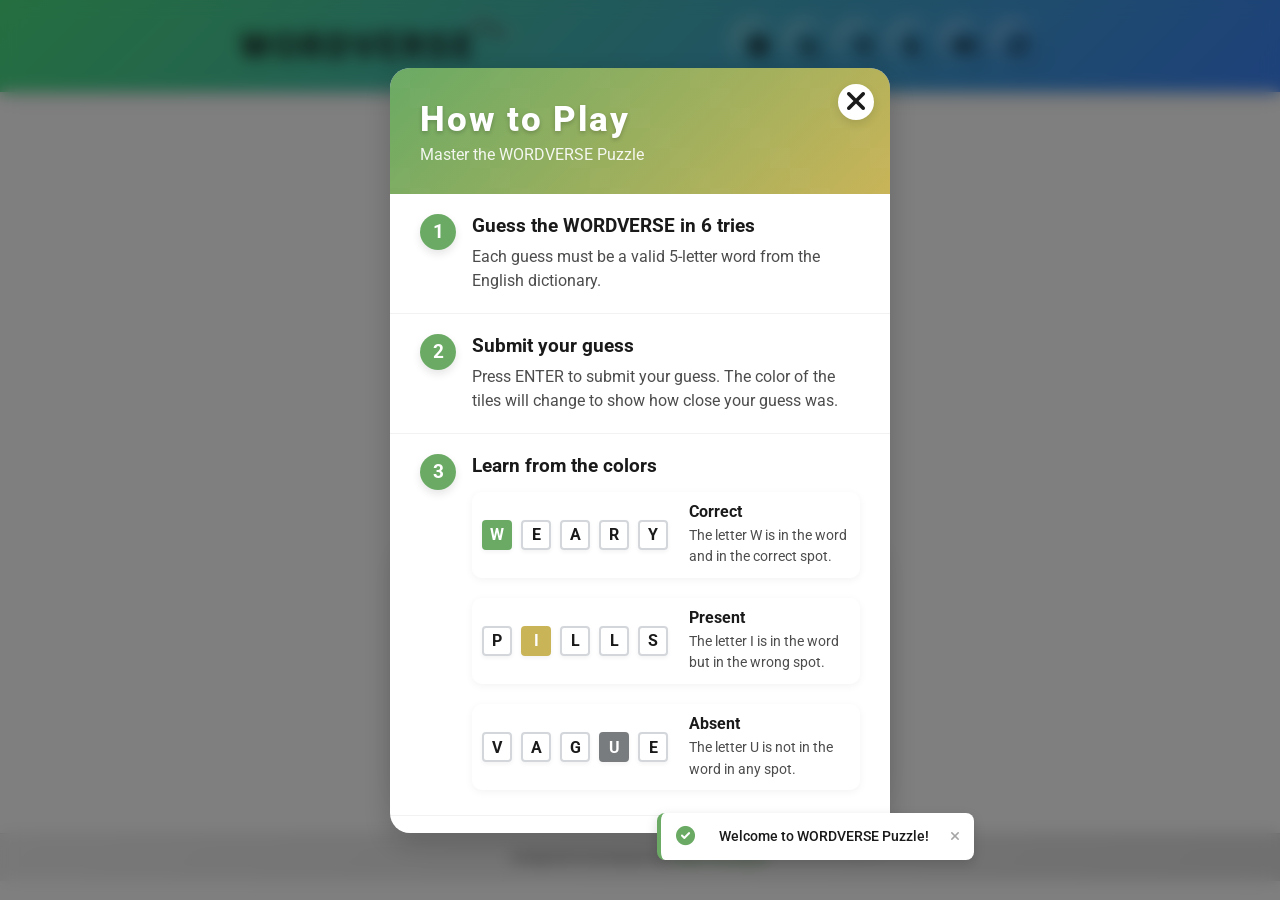
==== index.html @ 77dae11e "first commit" ====
<!DOCTYPE html>
<html lang="en" data-theme="light">
<head>
    <meta charset="UTF-8">
    <meta name="viewport" content="width=device-width, initial-scale=1.0">
    <meta name="description" content="WORDVERSE Puzzle - A word guessing game where you have six attempts to guess a five-letter word. Challenge your vocabulary and deduction skills!">
    <title>WORDVERSE Puzzle</title>
    <link rel="stylesheet" href="styles.css">
    <link rel="stylesheet" href="additional-styles.css">
    <link rel="stylesheet" href="animations.css">
    <link rel="stylesheet" href="modern-ui.css">
    <link rel="stylesheet" href="https://cdnjs.cloudflare.com/ajax/libs/animate.css/4.1.1/animate.min.css">
    <link href="https://fonts.googleapis.com/css2?family=Roboto:wght@300;400;700&display=swap" rel="stylesheet">
    <link rel="stylesheet" href="https://cdnjs.cloudflare.com/ajax/libs/font-awesome/6.0.0/css/all.min.css">
</head>
<body>
    <div id="confetti-container"></div>
    <div class="toast-container" id="toast-container"></div>
    <div id="loading" class="loading-container hidden">
        <div class="loading-spinner"></div>
    </div>
    <div class="container pt-0">
        <header class="gradient-header">
            <div class="header-content">
                <div class="logo-container">
                    <h1>WORDVERSE</h1>
                    <span class="logo-badge glassmorphism">PUZZLE</span>
                </div>
                <div class="header-buttons">
                    <button id="how-to-play" class="neumorphic" aria-label="How to play"><i class="fas fa-question-circle"></i></button>
                    <button id="show-stats" class="neumorphic" aria-label="Show statistics"><i class="fas fa-chart-bar"></i></button>
                    <button id="share-game" class="neumorphic" aria-label="Share this game"><i class="fas fa-share-alt"></i></button>
                    <button id="toggle-theme" class="neumorphic" aria-label="Toggle dark mode"><i class="fas fa-moon"></i></button>
                    <button id="sound-toggle" class="neumorphic" aria-label="Toggle sound"><i class="fas fa-volume-up"></i></button>
                    <button id="reset-game" class="neumorphic" aria-label="New game"><i class="fas fa-sync-alt"></i></button>
                </div>
            </div>
        </header>
        
        <div id="game-board" class="modern-board">
            <!-- Rows will be generated by JavaScript -->
        </div>
        
        <div id="keyboard" class="modern-keyboard">
            <div class="keyboard-row">
                <button class="key neumorphic" data-key="q">q</button>
                <button class="key neumorphic" data-key="w">w</button>
                <button class="key neumorphic" data-key="e">e</button>
                <button class="key neumorphic" data-key="r">r</button>
                <button class="key neumorphic" data-key="t">t</button>
                <button class="key neumorphic" data-key="y">y</button>
                <button class="key neumorphic" data-key="u">u</button>
                <button class="key neumorphic" data-key="i">i</button>
                <button class="key neumorphic" data-key="o">o</button>
                <button class="key neumorphic" data-key="p">p</button>
            </div>
            <div class="keyboard-row">
                <div class="spacer half"></div>
                <button class="key neumorphic" data-key="a">a</button>
                <button class="key neumorphic" data-key="s">s</button>
                <button class="key neumorphic" data-key="d">d</button>
                <button class="key neumorphic" data-key="f">f</button>
                <button class="key neumorphic" data-key="g">g</button>
                <button class="key neumorphic" data-key="h">h</button>
                <button class="key neumorphic" data-key="j">j</button>
                <button class="key neumorphic" data-key="k">k</button>
                <button class="key neumorphic" data-key="l">l</button>
                <div class="spacer half"></div>
            </div>
            <div class="keyboard-row">
                <button class="key large neumorphic" data-key="enter">enter</button>
                <button class="key neumorphic" data-key="z">z</button>
                <button class="key neumorphic" data-key="x">x</button>
                <button class="key neumorphic" data-key="c">c</button>
                <button class="key neumorphic" data-key="v">v</button>
                <button class="key neumorphic" data-key="b">b</button>
                <button class="key neumorphic" data-key="n">n</button>
                <button class="key neumorphic" data-key="m">m</button>
                <button class="key large neumorphic" data-key="backspace">⌫</button>
            </div>
        </div>
        
        <div id="message" class="hidden"></div>
        
        <div id="share-container" class="hidden fade-in-up share-container">
            <button id="share-button" class="btn-modern btn-primary">Share Results <i class="fas fa-share-alt"></i></button>
            <div id="share-text" class="hidden share-text"></div>
        </div>
        
        <!-- Share Results Modal -->
        <div id="share-modal" class="hidden modal-transition modern-modal share-modal">
            <div class="modal-content">
                <span class="close share-modal-close"><i class="fas fa-times"></i></span>
                <div class="modal-header">
                    <h2>Share Your Results</h2>
                    <div class="modal-subtitle">Let others know about your WORDVERSE Puzzle achievement!</div>
                </div>
                
                <div class="share-result-display">
                    <div class="share-stats">
                        <div class="share-stat-item">
                            <div class="share-stat-value" id="share-attempts">0/6</div>
                            <div class="share-stat-label">Attempts</div>
                        </div>
                        <div class="share-stat-item">
                            <div class="share-stat-value" id="share-time">00:00</div>
                            <div class="share-stat-label">Time</div>
                        </div>
                    </div>
                    <div class="share-grid" id="share-grid"></div>
                </div>
                
                <div class="share-options">
                    <button id="copy-results" class="share-option-btn">
                        <i class="fas fa-copy"></i>
                        <span>Copy Results</span>
                    </button>
                    <button id="share-twitter" class="share-option-btn twitter-btn">
                        <i class="fab fa-twitter"></i>
                        <span>Twitter</span>
                    </button>
                    <button id="share-facebook" class="share-option-btn facebook-btn">
                        <i class="fab fa-facebook-f"></i>
                        <span>Facebook</span>
                    </button>
                    <button id="share-whatsapp" class="share-option-btn whatsapp-btn">
                        <i class="fab fa-whatsapp"></i>
                        <span>WhatsApp</span>
                    </button>
                </div>
                
                <div class="share-footer">
                    <p>Play WORDVERSE Puzzle daily for more fun!</p>
                </div>
            </div>
        </div>
        
        <!-- Share Game Modal -->
        <div id="share-game-modal" class="hidden modal-transition modern-modal share-modal">
            <div class="modal-content">
                <span class="close share-game-modal-close"><i class="fas fa-times"></i></span>
                <div class="modal-header">
                    <h2>Share WORDVERSE Puzzle</h2>
                    <div class="modal-subtitle">Invite your friends to play this awesome word game!</div>
                </div>
                
                <div class="share-game-content">
                    <div class="game-preview">
                        <div class="game-preview-logo">
                            <span class="preview-logo-text">WORDVERSE</span>
                            <span class="preview-logo-badge">PUZZLE</span>
                        </div>
                        <div class="game-preview-tagline">
                            The daily word puzzle that challenges your vocabulary!
                        </div>
                    </div>
                    
                    <div class="game-link-container">
                        <input type="text" id="game-link" class="game-link" value="https://wordverse-puzzle.com" readonly>
                        <button id="copy-game-link" class="copy-link-btn"><i class="fas fa-copy"></i></button>
                    </div>
                </div>
                
                <div class="share-options">
                    <button id="share-game-twitter" class="share-option-btn twitter-btn">
                        <i class="fab fa-twitter"></i>
                        <span>Twitter</span>
                    </button>
                    <button id="share-game-facebook" class="share-option-btn facebook-btn">
                        <i class="fab fa-facebook-f"></i>
                        <span>Facebook</span>
                    </button>
                    <button id="share-game-whatsapp" class="share-option-btn whatsapp-btn">
                        <i class="fab fa-whatsapp"></i>
                        <span>WhatsApp</span>
                    </button>
                    <button id="share-game-email" class="share-option-btn email-btn">
                        <i class="fas fa-envelope"></i>
                        <span>Email</span>
                    </button>
                </div>
                
                <div class="share-footer">
                    <p>Thank you for spreading the word about WORDVERSE Puzzle!</p>
                </div>
            </div>
        </div>
        
        <div id="modal" class="hidden modal-transition modern-modal help-modal">
            <div class="modal-content">
                <span class="close"><i class="fas fa-times"></i></span>
                <div class="modal-header">
                    <h2>How to Play</h2>
                    <div class="modal-subtitle">Master the WORDVERSE Puzzle</div>
                </div>
                
                <div class="modal-section">
                    <div class="section-number">1</div>
                    <div class="section-content">
                        <h3>Guess the WORDVERSE in 6 tries</h3>
                        <p>Each guess must be a valid 5-letter word from the English dictionary.</p>
                    </div>
                </div>
                
                <div class="modal-section">
                    <div class="section-number">2</div>
                    <div class="section-content">
                        <h3>Submit your guess</h3>
                        <p>Press ENTER to submit your guess. The color of the tiles will change to show how close your guess was.</p>
                    </div>
                </div>
                
                <div class="modal-section">
                    <div class="section-number">3</div>
                    <div class="section-content">
                        <h3>Learn from the colors</h3>
                        <div class="examples-container">
                            <div class="example">
                                <div class="example-tiles">
                                    <div class="tile correct">W</div>
                                    <div class="tile">E</div>
                                    <div class="tile">A</div>
                                    <div class="tile">R</div>
                                    <div class="tile">Y</div>
                                </div>
                                <div class="example-text">
                                    <div class="example-label">Correct</div>
                                    <p>The letter W is in the word and in the correct spot.</p>
                                </div>
                            </div>
                            
                            <div class="example">
                                <div class="example-tiles">
                                    <div class="tile">P</div>
                                    <div class="tile present">I</div>
                                    <div class="tile">L</div>
                                    <div class="tile">L</div>
                                    <div class="tile">S</div>
                                </div>
                                <div class="example-text">
                                    <div class="example-label">Present</div>
                                    <p>The letter I is in the word but in the wrong spot.</p>
                                </div>
                            </div>
                            
                            <div class="example">
                                <div class="example-tiles">
                                    <div class="tile">V</div>
                                    <div class="tile">A</div>
                                    <div class="tile">G</div>
                                    <div class="tile absent">U</div>
                                    <div class="tile">E</div>
                                </div>
                                <div class="example-text">
                                    <div class="example-label">Absent</div>
                                    <p>The letter U is not in the word in any spot.</p>
                                </div>
                            </div>
                        </div>
                    </div>
                </div>
                
                <div class="modal-footer">
                    <p>A new WORDVERSE Puzzle is available each day!</p>
                    <button class="start-playing-btn">Start Playing</button>
                </div>
            </div>
        </div>
        
        <div id="stats-modal" class="hidden modal-transition modern-modal">
            <div class="modal-content">
                <span class="close stats-close">&times;</span>
                <h2>Statistics</h2>
                <div class="stats-container">
                    <div class="stat-box">
                        <div class="stat-number" id="games-played">0</div>
                        <div class="stat-label">Played</div>
                    </div>
                    <div class="stat-box">
                        <div class="stat-number" id="win-percentage">0</div>
                        <div class="stat-label">Win %</div>
                    </div>
                    <div class="stat-box">
                        <div class="stat-number" id="current-streak">0</div>
                        <div class="stat-label">Current Streak</div>
                    </div>
                    <div class="stat-box">
                        <div class="stat-number" id="max-streak">0</div>
                        <div class="stat-label">Max Streak</div>
                    </div>
                </div>
                
                <h3>Guess Distribution</h3>
                <div class="guess-distribution" id="guess-distribution">
                    <!-- Will be populated by JavaScript -->
                </div>
            </div>
        </div>
        
        <div id="confetti-container"></div>
        
        <div id="toast-container"></div>
        
        <footer class="site-footer">
            <div class="footer-content">
                <p>Designed & Developed by <span class="branding-highlight">Joker Designs</span></p>
            </div>
        </footer>
    </div>
    
    <script src="words.js"></script>
    <script src="script.js"></script>
</body>
</html>
---- styles.css ----
:root {
    --correct-color: #6aaa64;
    --present-color: #c9b458;
    --absent-color: #787c7e;
    --key-bg: #d3d6da;
    --key-text: #1a1a1b;
    --border-color: #d3d6da;
    --bg-color: #ffffff;
    --text-color: #1a1a1b;
    --modal-bg: #ffffff;
    --shadow-color: rgba(0, 0, 0, 0.2);
    --reveal-bg: var(--correct-color);
    --logo-color: #1a1a1b;
    --logo-badge-bg: #f5f5f5;
    --logo-badge-text: #1a1a1b;
    --button-hover: #f0f0f0;
    --toast-bg: rgba(0, 0, 0, 0.9);
    --toast-text: #ffffff;
    --pulse-color-rgb: 106, 170, 100;
}

html[data-theme='dark'] {
    --correct-color: #538d4e;
    --present-color: #b59f3b;
    --absent-color: #3a3a3c;
    --key-bg: #818384;
    --key-text: #ffffff;
    --border-color: #3a3a3c;
    --bg-color: #121213;
    --text-color: #ffffff;
    --modal-bg: #121213;
    --shadow-color: rgba(255, 255, 255, 0.1);
    --reveal-bg: var(--correct-color);
    --logo-color: #ffffff;
    --logo-badge-bg: #3a3a3c;
    --logo-badge-text: #ffffff;
    --button-hover: #3a3a3c;
    --toast-bg: rgba(255, 255, 255, 0.9);
    --toast-text: #121213;
    --pulse-color-rgb: 83, 141, 78;
}

* {
    margin: 0;
    padding: 0;
    box-sizing: border-box;
    font-family: 'Roboto', Arial, Helvetica, sans-serif;
}

body {
    background-color: var(--bg-color);
    color: var(--text-color);
    display: flex;
    flex-direction: column;
    align-items: center;
    min-height: 100vh;
    font-family: 'Roboto', Arial, Helvetica, sans-serif;
    overflow-x: hidden;
    position: relative;
}

.container {
    display: flex;
    flex-direction: column;
    align-items: center;
    width: 100%;
    max-width: 500px;
    margin: 0 auto;
    padding: 10px;
}

header {
    width: 100%;
    border-bottom: 1px solid var(--border-color);
    padding: 10px 0;
    margin-bottom: 20px;
    display: flex;
    justify-content: space-between;
    align-items: center;
    box-shadow: 0 2px 4px rgba(0, 0, 0, 0.05);
}

.logo-container {
    display: flex;
    flex-direction: column;
    align-items: center;
    position: relative;
}

h1 {
    font-size: 2.2rem;
    font-weight: 700;
    letter-spacing: 0.2rem;
    text-align: center;
    color: var(--logo-color);
    margin: 0;
    text-shadow: 0 2px 4px rgba(0, 0, 0, 0.1);
}

.logo-badge {
    position: absolute;
    top: -5px;
    right: -40px;
    background-color: var(--logo-badge-bg);
    color: var(--logo-badge-text);
    font-size: 0.6rem;
    font-weight: bold;
    padding: 2px 6px;
    border-radius: 10px;
    transform: rotate(20deg);
    box-shadow: 0 2px 4px rgba(0, 0, 0, 0.1);
}

.header-buttons {
    display: flex;
    gap: 10px;
}

.header-buttons {
    display: flex;
    gap: 8px;
}

.header-buttons button {
    background: none;
    border: none;
    cursor: pointer;
    font-size: 1.2rem;
    color: var(--text-color);
    padding: 10px;
    border-radius: 50%;
    margin: 0 2px;
    width: 40px;
    height: 40px;
    display: flex;
    justify-content: center;
    align-items: center;
    transition: all 0.2s ease;
}

.header-buttons button:hover {
    background-color: var(--button-hover);
    transform: translateY(-2px);
    box-shadow: 0 2px 5px rgba(0, 0, 0, 0.1);
}

/* Already replaced in the previous chunk */

#game-board {
    display: flex;
    flex-direction: column;
    gap: 5px;
    margin-bottom: 30px;
}

.row {
    display: flex;
    gap: 5px;
}

.tile {
    width: 60px;
    height: 60px;
    border: 2px solid var(--border-color);
    display: flex;
    justify-content: center;
    align-items: center;
    font-size: 2rem;
    font-weight: bold;
    text-transform: uppercase;
    border-radius: 4px;
    box-shadow: 0 2px 4px rgba(0, 0, 0, 0.05);
    position: relative;
    overflow: hidden;
}

.tile.filled {
    border-color: #878a8c;
}

.tile.correct {
    background-color: var(--correct-color);
    border-color: var(--correct-color);
    color: white;
}

.tile.present {
    background-color: var(--present-color);
    border-color: var(--present-color);
    color: white;
}

.tile.absent {
    background-color: var(--absent-color);
    border-color: var(--absent-color);
    color: white;
}

#keyboard {
    width: 100%;
    display: flex;
    flex-direction: column;
    gap: 8px;
    margin-top: 10px;
}

.keyboard-row {
    display: flex;
    justify-content: center;
    gap: 6px;
    width: 100%;
}

.key {
    height: 58px;
    border-radius: 8px;
    border: none;
    background-color: var(--key-bg);
    color: var(--key-text);
    font-size: 0.9rem;
    font-weight: bold;
    cursor: pointer;
    text-transform: uppercase;
    flex: 1;
    display: flex;
    justify-content: center;
    align-items: center;
    user-select: none;
    box-shadow: 0 2px 4px rgba(0, 0, 0, 0.1);
    transition: all 0.15s ease;
    position: relative;
    overflow: hidden;
}

.key.large {
    flex: 1.5;
    font-size: 0.75rem;
}

.key.correct {
    background-color: var(--correct-color);
    color: white;
}

.key.present {
    background-color: var(--present-color);
    color: white;
}

.key.absent {
    background-color: var(--absent-color);
    color: white;
}

.spacer {
    flex: 0.5;
}

#message {
    position: fixed;
    top: 80px;
    left: 50%;
    transform: translateX(-50%);
    background-color: rgba(0, 0, 0, 0.8);
    color: white;
    padding: 12px 24px;
    border-radius: 30px;
    font-weight: bold;
    z-index: 10;
    animation: fadeOut 2s forwards;
    animation-delay: 1s;
    box-shadow: 0 4px 12px rgba(0, 0, 0, 0.2);
}

.hidden {
    display: none !important;
}

@keyframes fadeOut {
    from { opacity: 1; }
    to { opacity: 0; }
}

/* Modal styles */
#modal {
    position: fixed;
    top: 0;
    left: 0;
    width: 100%;
    height: 100%;
    background-color: rgba(0, 0, 0, 0.5);
    display: flex;
    justify-content: center;
    align-items: center;
    z-index: 100;
}

.modal-content {
    background-color: var(--modal-bg);
    padding: 20px;
    border-radius: 8px;
    max-width: 500px;
    width: 90%;
    max-height: 90vh;
    overflow-y: auto;
    color: var(--text-color);
    box-shadow: 0 4px 23px 0 var(--shadow-color);
}

.close {
    float: right;
    font-size: 28px;
    font-weight: bold;
    cursor: pointer;
}

.examples {
    margin-top: 20px;
}

.example {
    margin-bottom: 15px;
}

.example .tile {
    display: inline-flex;
    width: 30px;
    height: 30px;
    font-size: 1rem;
    margin-right: 5px;
}

/* Animations */
.shake {
    animation: shake 0.5s;
}

.flip {
    animation: flip 0.5s;
}

@keyframes shake {
    10%, 90% { transform: translateX(-1px); }
    20%, 80% { transform: translateX(2px); }
    30%, 70% { transform: translateX(-4px); }
    40%, 60% { transform: translateX(4px); }
    50% { transform: translateX(-4px); }
}

@keyframes flip {
    0% { transform: rotateX(0); }
    50% { transform: rotateX(90deg); }
    100% { transform: rotateX(0); }
}

/* Responsive design */
@media (max-width: 500px) {
    .tile {
        width: 50px;
        height: 50px;
        font-size: 1.5rem;
    }
    
    .key {
        height: 50px;
        font-size: 0.8rem;
    }
    
    h1 {
        font-size: 1.5rem;
    }
}

@media (max-width: 350px) {
    .tile {
        width: 40px;
        height: 40px;
        font-size: 1.2rem;
    }
    
    .key {
        height: 40px;
        font-size: 0.7rem;
    }
}
---- additional-styles.css ----
/* Statistics styles */
#stats-modal {
    position: fixed;
    top: 0;
    left: 0;
    width: 100%;
    height: 100%;
    background-color: rgba(0, 0, 0, 0.5);
    display: flex;
    justify-content: center;
    align-items: center;
    z-index: 100;
}

#stats-modal .modal-content {
    text-align: center;
}

.stats-container {
    display: flex;
    justify-content: space-around;
    margin: 20px 0;
}

.stat-box {
    display: flex;
    flex-direction: column;
    align-items: center;
}

.stat-number {
    font-size: 2rem;
    font-weight: bold;
}

.stat-label {
    font-size: 0.8rem;
    text-transform: uppercase;
}

.guess-distribution {
    display: flex;
    flex-direction: column;
    gap: 5px;
    margin-top: 10px;
}

.guess-row {
    display: flex;
    align-items: center;
    height: 20px;
}

.guess-label {
    width: 20px;
    margin-right: 5px;
}

.guess-bar {
    background-color: var(--absent-color);
    color: white;
    padding: 0 5px;
    height: 100%;
    display: flex;
    align-items: center;
    justify-content: flex-end;
    min-width: 24px;
    border-radius: 4px;
}

.guess-bar.current {
    background-color: var(--correct-color);
}

/* Share results styles */
#share-container {
    margin-top: 20px;
    display: flex;
    flex-direction: column;
    align-items: center;
    gap: 10px;
}

#share-button {
    background-color: var(--correct-color);
    color: white;
    border: none;
    padding: 10px 20px;
    border-radius: 4px;
    cursor: pointer;
    font-weight: bold;
    display: flex;
    align-items: center;
    gap: 8px;
}

#share-text {
    background-color: var(--bg-color);
    border: 1px solid var(--border-color);
    padding: 10px;
    border-radius: 4px;
    white-space: pre-wrap;
    font-family: monospace;
    width: 100%;
    max-width: 300px;
    text-align: center;
}

#copy-message {
    color: var(--correct-color);
    font-weight: bold;
    animation: fadeOut 2s forwards;
    animation-delay: 1s;
}
---- animations.css ----
/* Enhanced animations for Wordle Clone */

/* Tile animations */
@keyframes tileReveal {
    0% {
        transform: rotateX(0);
        background-color: transparent;
    }
    50% {
        transform: rotateX(90deg);
        background-color: transparent;
    }
    50.1% {
        background-color: var(--reveal-bg);
    }
    100% {
        transform: rotateX(0);
        background-color: var(--reveal-bg);
    }
}

@keyframes tilePopIn {
    0% {
        transform: scale(0.8);
        opacity: 0;
    }
    40% {
        transform: scale(1.1);
        opacity: 1;
    }
    100% {
        transform: scale(1);
    }
}

@keyframes tileBounce {
    0% {
        transform: translateY(0);
    }
    30% {
        transform: translateY(-20px);
    }
    60% {
        transform: translateY(5px);
    }
    80% {
        transform: translateY(-3px);
    }
    100% {
        transform: translateY(0);
    }
}

@keyframes tileShake {
    0%, 100% {
        transform: translateX(0);
    }
    10%, 30%, 50%, 70%, 90% {
        transform: translateX(-4px);
    }
    20%, 40%, 60%, 80% {
        transform: translateX(4px);
    }
}

@keyframes keyPress {
    0% {
        transform: scale(1);
    }
    50% {
        transform: scale(0.92);
    }
    100% {
        transform: scale(1);
    }
}

@keyframes fadeInUp {
    from {
        opacity: 0;
        transform: translateY(20px);
    }
    to {
        opacity: 1;
        transform: translateY(0);
    }
}

@keyframes fadeInDown {
    from {
        opacity: 0;
        transform: translateY(-20px);
    }
    to {
        opacity: 1;
        transform: translateY(0);
    }
}

@keyframes pulse {
    0% {
        transform: scale(1);
        box-shadow: 0 0 0 0 rgba(var(--pulse-color-rgb), 0.7);
    }
    70% {
        transform: scale(1.05);
        box-shadow: 0 0 0 10px rgba(var(--pulse-color-rgb), 0);
    }
    100% {
        transform: scale(1);
        box-shadow: 0 0 0 0 rgba(var(--pulse-color-rgb), 0);
    }
}

/* Animation classes */
.tile.filled {
    animation: tilePopIn 0.15s;
}

.tile.reveal {
    animation: tileReveal 0.6s;
}

.tile.bounce {
    animation: tileBounce 0.8s;
}

.tile.shake, .row.shake {
    animation: tileShake 0.5s;
}

.key.pressed {
    animation: keyPress 0.15s;
}

.fade-in-up {
    animation: fadeInUp 0.5s;
}

.fade-in-down {
    animation: fadeInDown 0.5s;
}

.pulse {
    --pulse-color-rgb: 106, 170, 100;
    animation: pulse 1.5s infinite;
}

/* Transition effects */
.tile, .key, button {
    transition: transform 0.1s, background-color 0.3s, color 0.3s, border-color 0.3s, box-shadow 0.3s;
}

body, .container, #game-board, #keyboard {
    transition: background-color 0.5s, color 0.5s;
}

/* Hover effects */
.key:hover:not(.correct):not(.present):not(.absent) {
    transform: translateY(-2px);
    box-shadow: 0 4px 8px rgba(0, 0, 0, 0.1);
}

button:hover:not(.key) {
    transform: translateY(-1px);
    box-shadow: 0 2px 5px rgba(0, 0, 0, 0.1);
}

/* Focus effects for accessibility */
button:focus, .key:focus {
    outline: 2px solid var(--correct-color);
    outline-offset: 2px;
}

/* Loading animation */
.loading-spinner {
    width: 40px;
    height: 40px;
    border: 4px solid rgba(0, 0, 0, 0.1);
    border-left-color: var(--correct-color);
    border-radius: 50%;
    animation: spin 1s linear infinite;
}

@keyframes spin {
    to {
        transform: rotate(360deg);
    }
}

/* Confetti animation for win */
.confetti {
    position: fixed;
    width: 10px;
    height: 10px;
    background-color: #f00;
    opacity: 0;
    z-index: 1000;
}

@keyframes confetti-fall {
    0% {
        transform: translateY(-100vh) rotate(0deg);
        opacity: 1;
    }
    100% {
        transform: translateY(100vh) rotate(720deg);
        opacity: 0;
    }
}

/* Toast notification */
.toast {
    position: fixed;
    bottom: 20px;
    left: 50%;
    transform: translateX(-50%);
    background-color: var(--text-color);
    color: var(--bg-color);
    padding: 12px 24px;
    border-radius: 30px;
    box-shadow: 0 4px 12px rgba(0, 0, 0, 0.15);
    z-index: 1000;
    opacity: 0;
    transition: opacity 0.3s, transform 0.3s;
}

.toast.show {
    opacity: 1;
    transform: translateX(-50%) translateY(-10px);
}

/* Theme transition */
.theme-transition {
    animation: theme-fade 0.5s;
}

@keyframes theme-fade {
    0% {
        opacity: 0.8;
    }
    100% {
        opacity: 1;
    }
}
---- modern-ui.css ----
/* Modern UI Components for Wordle Clone */

/* ===== GLASSMORPHISM EFFECTS ===== */
.glassmorphism {
  background: rgba(255, 255, 255, 0.1);
  backdrop-filter: blur(10px);
  -webkit-backdrop-filter: blur(10px);
  border: 1px solid rgba(255, 255, 255, 0.2);
  box-shadow: 0 8px 32px rgba(0, 0, 0, 0.1);
}

html[data-theme='dark'] .glassmorphism {
  background: rgba(0, 0, 0, 0.2);
  border: 1px solid rgba(255, 255, 255, 0.1);
}

/* ===== NEUMORPHISM EFFECTS ===== */
.neumorphic {
  background: var(--bg-color);
  box-shadow: 5px 5px 10px rgba(0, 0, 0, 0.1),
              -5px -5px 10px rgba(255, 255, 255, 0.5);
  border-radius: 12px;
}

html[data-theme='dark'] .neumorphic {
  box-shadow: 5px 5px 10px rgba(0, 0, 0, 0.3),
              -5px -5px 10px rgba(255, 255, 255, 0.05);
}

.neumorphic-inset {
  background: var(--bg-color);
  box-shadow: inset 2px 2px 5px rgba(0, 0, 0, 0.1),
              inset -2px -2px 5px rgba(255, 255, 255, 0.5);
  border-radius: 12px;
}

html[data-theme='dark'] .neumorphic-inset {
  box-shadow: inset 2px 2px 5px rgba(0, 0, 0, 0.3),
              inset -2px -2px 5px rgba(255, 255, 255, 0.05);
}

/* ===== MODERN TOAST NOTIFICATIONS ===== */
.toast-container {
  position: fixed;
  bottom: 30px;
  left: 50%;
  transform: translateX(-50%);
  z-index: 9999;
  width: auto;
  max-width: 90%;
  display: flex;
  flex-direction: column;
  gap: 10px;
  align-items: center;
}

.toast {
  min-width: 280px;
  padding: 16px 20px;
  border-radius: 16px;
  display: flex;
  align-items: center;
  justify-content: space-between;
  gap: 12px;
  opacity: 0;
  transform: translateY(30px);
  transition: all 0.3s cubic-bezier(0.68, -0.55, 0.27, 1.55);
  box-shadow: 0 5px 15px rgba(0, 0, 0, 0.2);
}

.toast.show {
  opacity: 1;
  transform: translateY(0);
}

.toast-icon {
  font-size: 1.5rem;
  flex-shrink: 0;
}

.toast-content {
  flex-grow: 1;
  font-weight: 500;
}

.toast-close {
  background: none;
  border: none;
  cursor: pointer;
  font-size: 1rem;
  color: inherit;
  opacity: 0.7;
  transition: opacity 0.2s;
}

.toast-close:hover {
  opacity: 1;
}

.toast-success {
  background-color: #4ade80;
  color: #052e16;
}

.toast-error {
  background-color: #f87171;
  color: #7f1d1d;
}

.toast-info {
  background-color: #60a5fa;
  color: #172554;
}

.toast-warning {
  background-color: #fbbf24;
  color: #78350f;
}

html[data-theme='dark'] .toast-success {
  background-color: #22c55e;
  color: #ecfdf5;
}

html[data-theme='dark'] .toast-error {
  background-color: #ef4444;
  color: #fef2f2;
}

html[data-theme='dark'] .toast-info {
  background-color: #3b82f6;
  color: #eff6ff;
}

html[data-theme='dark'] .toast-warning {
  background-color: #f59e0b;
  color: #fffbeb;
}

/* ===== MODERN BUTTONS ===== */
.btn-modern {
  border: none;
  padding: 12px 24px;
  border-radius: 12px;
  font-weight: 600;
  font-size: 0.9rem;
  cursor: pointer;
  transition: all 0.2s;
  display: inline-flex;
  align-items: center;
  justify-content: center;
  gap: 8px;
  box-shadow: 0 4px 6px rgba(0, 0, 0, 0.1);
}

.btn-modern:hover {
  transform: translateY(-2px);
  box-shadow: 0 7px 14px rgba(0, 0, 0, 0.1);
}

.btn-modern:active {
  transform: translateY(1px);
  box-shadow: 0 3px 5px rgba(0, 0, 0, 0.1);
}

.btn-primary {
  background-color: var(--correct-color);
  color: white;
}

.btn-secondary {
  background-color: var(--key-bg);
  color: var(--key-text);
}

.btn-outline {
  background-color: transparent;
  border: 2px solid var(--border-color);
  color: var(--text-color);
}

/* ===== MODERN KEYBOARD ===== */
.modern-keyboard {
  margin-top: 30px;
  padding: 15px;
  border-radius: 20px;
  background: linear-gradient(145deg, var(--key-bg-light, #e6e6e6), var(--key-bg-dark, #d9d9d9));
  box-shadow: 0 10px 30px rgba(0, 0, 0, 0.1);
}

html[data-theme='dark'] .modern-keyboard {
  background: linear-gradient(145deg, var(--key-bg-dark, #2a2a2a), var(--key-bg-darker, #1a1a1a));
  box-shadow: 0 10px 30px rgba(0, 0, 0, 0.3);
}

.modern-keyboard .keyboard-row {
  margin-bottom: 10px;
}

.modern-keyboard .key {
  border-radius: 12px;
  font-weight: 700;
  font-size: 1.1rem;
  text-transform: uppercase;
  letter-spacing: 0.05em;
  box-shadow: 0 4px 0 rgba(0, 0, 0, 0.15), 
              0 8px 20px -5px rgba(0, 0, 0, 0.1);
  transition: all 0.2s cubic-bezier(0.175, 0.885, 0.32, 1.275);
  overflow: hidden;
  position: relative;
  z-index: 1;
  height: 60px;
}

.modern-keyboard .key::before {
  content: '';
  position: absolute;
  top: 0;
  left: 0;
  width: 100%;
  height: 100%;
  background: linear-gradient(135deg, rgba(255,255,255,0.1) 0%, rgba(255,255,255,0) 100%);
  z-index: -1;
}

.modern-keyboard .key:hover {
  transform: translateY(-2px);
  box-shadow: 0 6px 0 rgba(0, 0, 0, 0.15),
              0 10px 25px -5px rgba(0, 0, 0, 0.1);
}

.modern-keyboard .key:active,
.modern-keyboard .key.pressed {
  transform: translateY(4px);
  box-shadow: 0 0 0 rgba(0, 0, 0, 0.15),
              0 5px 10px -5px rgba(0, 0, 0, 0.1);
}

.modern-keyboard .key::after {
  content: '';
  position: absolute;
  top: 50%;
  left: 50%;
  width: 5px;
  height: 5px;
  background: rgba(255, 255, 255, 0.5);
  opacity: 0;
  border-radius: 100%;
  transform: scale(1, 1) translate(-50%);
  transform-origin: 50% 50%;
}

.modern-keyboard .key.pressed::after {
  animation: ripple 1s ease-out;
}

@keyframes ripple {
  0% {
    transform: scale(0, 0);
    opacity: 0.5;
  }
  20% {
    transform: scale(25, 25);
    opacity: 0.3;
  }
  100% {
    opacity: 0;
    transform: scale(40, 40);
  }
}

.modern-keyboard .key.large {
  font-size: 0.9rem;
  font-weight: 600;
  background: linear-gradient(135deg, var(--key-special-light, #f0f0f0), var(--key-special-dark, #e0e0e0));
}

html[data-theme='dark'] .modern-keyboard .key.large {
  background: linear-gradient(135deg, var(--key-special-dark, #3a3a3c), var(--key-special-darker, #2a2a2c));
}

.modern-keyboard .key.correct {
  background: linear-gradient(135deg, var(--correct-color), var(--correct-color-dark, #538d4e));
  color: white;
  box-shadow: 0 4px 0 rgba(0, 0, 0, 0.2),
              0 8px 20px -5px rgba(83, 141, 78, 0.4);
  border: none;
}

.modern-keyboard .key.present {
  background: linear-gradient(135deg, var(--present-color), var(--present-color-dark, #b59f3b));
  color: white;
  box-shadow: 0 4px 0 rgba(0, 0, 0, 0.2),
              0 8px 20px -5px rgba(181, 159, 59, 0.4);
  border: none;
}

.modern-keyboard .key.absent {
  background: linear-gradient(135deg, var(--absent-color), var(--absent-color-dark, #3a3a3c));
  color: white;
  box-shadow: 0 4px 0 rgba(0, 0, 0, 0.2),
              0 8px 20px -5px rgba(58, 58, 60, 0.4);
  border: none;
}

/* ===== MODERN GAME BOARD ===== */
.modern-board .tile {
  border-radius: 12px;
  box-shadow: 0 4px 6px rgba(0, 0, 0, 0.05);
  font-weight: 700;
  border: 2px solid var(--border-color);
}

.modern-board .tile.filled {
  border-color: var(--text-color);
  transform: scale(0.95);
}

.modern-board .tile.correct,
.modern-board .tile.present,
.modern-board .tile.absent {
  border-color: transparent;
}

/* ===== GRADIENT BACKGROUNDS ===== */
.gradient-header {
  background: linear-gradient(135deg, var(--gradient-start), var(--gradient-end));
  color: white;
  border-bottom: none;
  box-shadow: 0 4px 20px rgba(0, 0, 0, 0.1);
  width: 100vw !important;
  max-width: 100vw !important;
  margin-left: calc(-50vw + 50%);
  margin-right: calc(-50vw + 50%);
  padding-left: 20px;
  padding-right: 20px;
  box-sizing: border-box;
  display: flex;
  justify-content: center;
}

.header-content {
  width: 100%;
  max-width: 800px;
  display: flex;
  justify-content: space-between;
  align-items: center;
  padding: 15px 0;
}

:root {
  --gradient-start: #4ade80;
  --gradient-end: #3b82f6;
}

html[data-theme='dark'] {
  --gradient-start: #22c55e;
  --gradient-end: #2563eb;
}

/* ===== MODERN MODALS ===== */
.modern-modal {
  position: fixed;
  top: 0;
  left: 0;
  width: 100%;
  height: 100%;
  background-color: rgba(0, 0, 0, 0.5);
  display: flex;
  justify-content: center;
  align-items: center;
  z-index: 9000;
  backdrop-filter: blur(8px);
  -webkit-backdrop-filter: blur(8px);
}

.modern-modal .modal-content {
  border-radius: 20px;
  border: none;
  box-shadow: 0 10px 30px rgba(0, 0, 0, 0.2);
  padding: 30px;
  max-width: 90%;
  width: 500px;
  position: relative;
  overflow: auto;
  max-height: 85vh;
  background-color: var(--bg-color);
}

.modern-modal .close {
  position: absolute;
  top: 16px;
  right: 16px;
  background-color: var(--bg-color);
  width: 36px;
  height: 36px;
  border-radius: 50%;
  display: flex;
  align-items: center;
  justify-content: center;
  box-shadow: 0 4px 10px rgba(0, 0, 0, 0.1);
  transition: all 0.3s cubic-bezier(0.175, 0.885, 0.32, 1.275);
  z-index: 10;
  cursor: pointer;
}

.modern-modal .close:hover {
  transform: rotate(90deg) scale(1.1);
  background-color: var(--key-bg);
}

/* Help Modal Specific Styles */
.help-modal .modal-content {
  padding: 0 0 20px 0;
  overflow-y: auto;
  max-height: 85vh;
}

.help-modal .modal-header {
  background: linear-gradient(135deg, var(--correct-color), var(--present-color));
  color: white;
  padding: 30px;
  border-radius: 20px 20px 0 0;
  position: relative;
  overflow: hidden;
}

.help-modal .modal-header::before {
  content: '';
  position: absolute;
  top: 0;
  left: 0;
  width: 100%;
  height: 100%;
  background: url('data:image/svg+xml;utf8,<svg xmlns="http://www.w3.org/2000/svg" width="100" height="100" viewBox="0 0 100 100"><rect x="0" y="0" width="20" height="20" fill="rgba(255,255,255,0.05)" /><rect x="20" y="20" width="20" height="20" fill="rgba(255,255,255,0.05)" /><rect x="40" y="40" width="20" height="20" fill="rgba(255,255,255,0.05)" /><rect x="60" y="60" width="20" height="20" fill="rgba(255,255,255,0.05)" /><rect x="80" y="80" width="20" height="20" fill="rgba(255,255,255,0.05)" /></svg>');
  opacity: 0.3;
}

.help-modal .modal-header h2 {
  margin: 0;
  font-size: 2.2rem;
  font-weight: 800;
  letter-spacing: 0.05em;
  text-shadow: 0 2px 4px rgba(0, 0, 0, 0.2);
}

.help-modal .modal-subtitle {
  font-size: 1rem;
  opacity: 0.9;
  margin-top: 5px;
  font-weight: 400;
}

.help-modal .modal-section {
  display: flex;
  padding: 20px 30px;
  border-bottom: 1px solid rgba(0, 0, 0, 0.05);
  position: relative;
  z-index: 10;
}

.help-modal .section-number {
  width: 36px;
  height: 36px;
  background: linear-gradient(135deg, var(--correct-color-light, #6aaa64), var(--correct-color, #538d4e));
  color: white;
  border-radius: 50%;
  display: flex;
  align-items: center;
  justify-content: center;
  font-weight: bold;
  font-size: 1.2rem;
  margin-right: 16px;
  flex-shrink: 0;
  box-shadow: 0 4px 8px rgba(0, 0, 0, 0.1);
}

.help-modal .section-content {
  flex: 1;
}

.help-modal .section-content h3 {
  margin: 0 0 8px 0;
  font-size: 1.2rem;
  color: var(--text-color);
}

.help-modal .section-content p {
  margin: 0;
  color: var(--text-color-light, rgba(0, 0, 0, 0.7));
  line-height: 1.5;
}

.help-modal .examples-container {
  margin-top: 15px;
  position: relative;
  z-index: 10;
  display: flex;
  flex-direction: column;
  gap: 15px;
}

.help-modal .example {
  display: flex;
  align-items: center;
  margin-bottom: 5px;
  background-color: var(--tile-bg);
  border-radius: 10px;
  padding: 10px;
  box-shadow: 0 2px 8px rgba(0, 0, 0, 0.05);
  position: relative;
  z-index: 15;
}

.help-modal .example-tiles {
  display: flex;
  gap: 4px;
  margin-right: 16px;
}

.help-modal .example-tiles .tile {
  width: 30px;
  height: 30px;
  font-size: 1rem;
}

.help-modal .example-text {
  flex: 1;
}

.help-modal .example-label {
  font-weight: bold;
  margin-bottom: 4px;
  color: var(--text-color);
}

.help-modal .example-text p {
  margin: 0;
  font-size: 0.9rem;
  color: var(--text-color-light, rgba(0, 0, 0, 0.7));
}

.help-modal .modal-footer {
  text-align: center;
  padding: 20px 30px;
  background-color: var(--key-bg-light);
  position: relative;
  z-index: 20;
}

.help-modal .start-playing-btn {
  background: linear-gradient(135deg, var(--correct-color), var(--correct-color-dark, #538d4e));
  color: white;
  border: none;
  padding: 12px 24px;
  border-radius: 30px;
  font-weight: bold;
  margin-top: 12px;
  cursor: pointer;
  transition: all 0.3s;
  box-shadow: 0 4px 12px rgba(0, 0, 0, 0.1);
}

.help-modal .start-playing-btn:hover {
  transform: translateY(-2px);
  box-shadow: 0 6px 16px rgba(0, 0, 0, 0.15);
}

html[data-theme='dark'] .help-modal .section-content p,
html[data-theme='dark'] .help-modal .example-text p {
  color: var(--text-color-light, rgba(255, 255, 255, 0.7));
}

html[data-theme='dark'] .help-modal .modal-section {
  border-bottom-color: rgba(255, 255, 255, 0.05);
}

html[data-theme='dark'] .help-modal .example {
  background-color: rgba(255, 255, 255, 0.05);
}

html[data-theme='dark'] .help-modal .modal-footer {
  background-color: rgba(255, 255, 255, 0.03);
}

/* ===== SHARE MODAL STYLES ===== */
.share-modal .modal-content {
  padding: 0;
  overflow: hidden;
}

.share-modal .modal-header {
  background: linear-gradient(135deg, #6366f1, #8b5cf6);
  color: white;
  padding: 30px;
  border-radius: 20px 20px 0 0;
  position: relative;
  overflow: hidden;
}

.share-modal .modal-header::before {
  content: '';
  position: absolute;
  top: 0;
  left: 0;
  width: 100%;
  height: 100%;
  background: url('data:image/svg+xml;utf8,<svg xmlns="http://www.w3.org/2000/svg" width="100" height="100" viewBox="0 0 100 100"><rect x="0" y="0" width="20" height="20" fill="rgba(255,255,255,0.05)" /><rect x="20" y="20" width="20" height="20" fill="rgba(255,255,255,0.05)" /><rect x="40" y="40" width="20" height="20" fill="rgba(255,255,255,0.05)" /><rect x="60" y="60" width="20" height="20" fill="rgba(255,255,255,0.05)" /><rect x="80" y="80" width="20" height="20" fill="rgba(255,255,255,0.05)" /></svg>');
  opacity: 0.3;
}

.share-result-display {
  padding: 20px 30px;
  border-bottom: 1px solid rgba(0, 0, 0, 0.05);
}

.share-stats {
  display: flex;
  justify-content: center;
  gap: 40px;
  margin-bottom: 20px;
}

.share-stat-item {
  display: flex;
  flex-direction: column;
  align-items: center;
}

.share-stat-value {
  font-size: 2rem;
  font-weight: bold;
  color: var(--text-color);
}

.share-stat-label {
  font-size: 0.9rem;
  color: var(--text-color-light, rgba(0, 0, 0, 0.6));
  text-transform: uppercase;
  letter-spacing: 0.05em;
}

.share-grid {
  display: flex;
  flex-direction: column;
  gap: 5px;
  align-items: center;
}

.share-grid-row {
  display: flex;
  gap: 5px;
}

.share-grid-cell {
  width: 30px;
  height: 30px;
  border-radius: 4px;
}

.share-grid-cell.correct {
  background-color: var(--correct-color);
}

.share-grid-cell.present {
  background-color: var(--present-color);
}

.share-grid-cell.absent {
  background-color: var(--absent-color);
}

.share-options {
  display: flex;
  flex-wrap: wrap;
  justify-content: center;
  gap: 15px;
  padding: 25px 30px;
}

.share-option-btn {
  display: flex;
  flex-direction: column;
  align-items: center;
  justify-content: center;
  gap: 8px;
  width: 100px;
  height: 100px;
  border-radius: 15px;
  border: none;
  background-color: var(--key-bg-light, #f0f0f0);
  color: var(--text-color);
  cursor: pointer;
  transition: all 0.3s;
  box-shadow: 0 4px 10px rgba(0, 0, 0, 0.05);
}

.share-option-btn i {
  font-size: 1.8rem;
  margin-bottom: 5px;
}

.share-option-btn:hover {
  transform: translateY(-5px);
  box-shadow: 0 8px 15px rgba(0, 0, 0, 0.1);
}

.twitter-btn {
  background-color: #1da1f2;
  color: white;
}

.facebook-btn {
  background-color: #4267B2;
  color: white;
}

.whatsapp-btn {
  background-color: #25D366;
  color: white;
}

.share-footer {
  padding: 20px 30px;
  text-align: center;
  background-color: rgba(0, 0, 0, 0.02);
  color: var(--text-color-light, rgba(0, 0, 0, 0.6));
  font-size: 0.9rem;
}

html[data-theme='dark'] .share-option-btn {
  background-color: var(--key-bg-dark, #3a3a3c);
}

html[data-theme='dark'] .share-modal .share-result-display {
  border-bottom-color: rgba(255, 255, 255, 0.05);
}

html[data-theme='dark'] .share-footer {
  background-color: rgba(255, 255, 255, 0.03);
}

/* ===== SHARE GAME MODAL STYLES ===== */
.share-game-content {
  padding: 20px 30px;
  border-bottom: 1px solid rgba(0, 0, 0, 0.05);
  display: flex;
  flex-direction: column;
  align-items: center;
  gap: 20px;
}

.game-preview {
  background: linear-gradient(135deg, var(--correct-color), var(--present-color));
  border-radius: 15px;
  padding: 25px;
  width: 100%;
  max-width: 400px;
  color: white;
  text-align: center;
  box-shadow: 0 8px 20px rgba(0, 0, 0, 0.15);
  position: relative;
  overflow: hidden;
}

.game-preview::before {
  content: '';
  position: absolute;
  top: 0;
  left: 0;
  width: 100%;
  height: 100%;
  background: url('data:image/svg+xml;utf8,<svg xmlns="http://www.w3.org/2000/svg" width="100" height="100" viewBox="0 0 100 100"><rect x="0" y="0" width="20" height="20" fill="rgba(255,255,255,0.05)" /><rect x="20" y="20" width="20" height="20" fill="rgba(255,255,255,0.05)" /><rect x="40" y="40" width="20" height="20" fill="rgba(255,255,255,0.05)" /><rect x="60" y="60" width="20" height="20" fill="rgba(255,255,255,0.05)" /><rect x="80" y="80" width="20" height="20" fill="rgba(255,255,255,0.05)" /></svg>');
  opacity: 0.3;
}

.game-preview-logo {
  display: flex;
  flex-direction: column;
  align-items: center;
  margin-bottom: 15px;
}

.preview-logo-text {
  font-size: 2.2rem;
  font-weight: 800;
  letter-spacing: 0.05em;
  text-shadow: 0 2px 4px rgba(0, 0, 0, 0.2);
}

.preview-logo-badge {
  background-color: rgba(255, 255, 255, 0.2);
  padding: 4px 10px;
  border-radius: 10px;
  font-size: 0.9rem;
  font-weight: 600;
  letter-spacing: 0.1em;
  margin-top: 5px;
  backdrop-filter: blur(4px);
  -webkit-backdrop-filter: blur(4px);
}

.game-preview-tagline {
  font-size: 1rem;
  line-height: 1.5;
  opacity: 0.9;
}

.game-link-container {
  display: flex;
  width: 100%;
  max-width: 400px;
  position: relative;
}

.game-link {
  flex: 1;
  padding: 12px 15px;
  border-radius: 8px;
  border: 1px solid rgba(0, 0, 0, 0.1);
  background-color: var(--bg-color);
  color: var(--text-color);
  font-size: 0.9rem;
  padding-right: 50px;
}

.copy-link-btn {
  position: absolute;
  right: 5px;
  top: 50%;
  transform: translateY(-50%);
  background-color: transparent;
  border: none;
  width: 40px;
  height: 40px;
  display: flex;
  align-items: center;
  justify-content: center;
  cursor: pointer;
  color: var(--text-color);
  opacity: 0.7;
  transition: all 0.2s;
}

.copy-link-btn:hover {
  opacity: 1;
  transform: translateY(-50%) scale(1.1);
}

.email-btn {
  background-color: #ea4335;
  color: white;
}

html[data-theme='dark'] .game-link {
  border-color: rgba(255, 255, 255, 0.1);
}

html[data-theme='dark'] .share-game-content {
  border-bottom-color: rgba(255, 255, 255, 0.05);
}

/* ===== FOOTER STYLES ===== */
.site-footer {
  width: 100vw;
  padding: 15px 0;
  background: linear-gradient(135deg, var(--key-bg-light, #f0f0f0), var(--key-bg-dark, #e0e0e0));
  border-top: 1px solid rgba(0, 0, 0, 0.05);
  position: relative;
  margin-top: 40px;
  left: 0;
  right: 0;
  margin-left: calc(-50vw + 50%);
  margin-right: calc(-50vw + 50%);
}

html[data-theme='dark'] .site-footer {
  background: linear-gradient(135deg, var(--key-bg-dark, #2a2a2a), var(--key-bg-darker, #1a1a1a));
  border-top: 1px solid rgba(255, 255, 255, 0.05);
}

.footer-content {
  width: 100%;
  text-align: center;
}

.footer-content p {
  margin: 0;
  padding: 0;
  font-size: 0.9rem;
  color: var(--text-color-light, rgba(0, 0, 0, 0.7));
}

.branding-highlight {
  font-weight: 700;
  color: var(--correct-color);
  letter-spacing: 0.05em;
}

/* ===== TOAST NOTIFICATIONS ===== */
#toast-container {
  position: fixed;
  bottom: 20px;
  right: 20px;
  z-index: 9999;
  display: flex;
  flex-direction: column;
  gap: 10px;
  max-width: 350px;
  width: 100%;
  pointer-events: none; /* Allow clicking through the container */
}

.toast {
  background-color: var(--bg-color);
  border-left: 4px solid var(--key-bg);
  border-radius: 8px;
  box-shadow: 0 4px 12px rgba(0, 0, 0, 0.15);
  display: flex;
  align-items: center;
  padding: 12px 15px;
  transform: translateX(120%);
  transition: transform 0.3s cubic-bezier(0.175, 0.885, 0.32, 1.275);
  overflow: hidden;
  position: relative;
  pointer-events: auto; /* Make individual toasts clickable */
}

.toast.show {
  transform: translateX(0);
}

.toast-success {
  border-left-color: var(--correct-color);
}

.toast-error {
  border-left-color: #e74c3c;
}

.toast-warning {
  border-left-color: #f39c12;
}

.toast-info {
  border-left-color: #3498db;
}

.toast-icon {
  margin-right: 12px;
  font-size: 1.2rem;
}

.toast-success .toast-icon {
  color: var(--correct-color);
}

.toast-error .toast-icon {
  color: #e74c3c;
}

.toast-warning .toast-icon {
  color: #f39c12;
}

.toast-info .toast-icon {
  color: #3498db;
}

.toast-content {
  flex: 1;
  color: var(--text-color);
  font-size: 0.9rem;
}

.toast-close {
  background: transparent;
  border: none;
  color: var(--text-color-light, rgba(0, 0, 0, 0.5));
  cursor: pointer;
  font-size: 0.8rem;
  margin-left: 10px;
  padding: 0;
  transition: color 0.2s;
}

.toast-close:hover {
  color: var(--text-color);
}

@media (max-width: 480px) {
  #toast-container {
    bottom: 10px;
    right: 10px;
    left: 10px;
    max-width: none;
  }
}

/* ===== LOADING ANIMATION ===== */
.loading-container {
  position: fixed;
  top: 0;
  left: 0;
  width: 100%;
  height: 100%;
  background-color: rgba(0, 0, 0, 0.5);
  display: flex;
  justify-content: center;
  align-items: center;
  z-index: 9999;
  backdrop-filter: blur(5px);
  -webkit-backdrop-filter: blur(5px);
}

.loading-spinner {
  width: 50px;
  height: 50px;
  border: 4px solid rgba(255, 255, 255, 0.3);
  border-radius: 50%;
  border-top-color: var(--correct-color);
  animation: spin 1s ease-in-out infinite;
}

/* ===== MODERN STATS DISPLAY ===== */
.stats-container {
  display: grid;
  grid-template-columns: repeat(4, 1fr);
  gap: 16px;
  margin: 20px 0;
}

.stat-box {
  background-color: var(--key-bg);
  padding: 16px;
  border-radius: 16px;
  text-align: center;
  box-shadow: 0 4px 6px rgba(0, 0, 0, 0.05);
  transition: transform 0.2s;
}

.stat-box:hover {
  transform: translateY(-5px);
}

.stat-number {
  font-size: 2.2rem;
  font-weight: 700;
  color: var(--correct-color);
  line-height: 1;
  margin-bottom: 5px;
}

.stat-label {
  font-size: 0.8rem;
  text-transform: uppercase;
  letter-spacing: 0.05em;
  opacity: 0.8;
}

/* ===== MODERN SHARE BUTTON ===== */
.share-container {
  margin-top: 24px;
  background-color: rgba(var(--correct-color-rgb), 0.1);
  padding: 16px;
  border-radius: 16px;
  text-align: center;
}

.share-button {
  background-color: var(--correct-color);
  color: white;
  border: none;
  padding: 12px 24px;
  border-radius: 12px;
  font-weight: 600;
  cursor: pointer;
  transition: all 0.2s;
  display: inline-flex;
  align-items: center;
  gap: 8px;
  box-shadow: 0 4px 6px rgba(0, 0, 0, 0.1);
}

.share-button:hover {
  transform: translateY(-2px);
  box-shadow: 0 7px 14px rgba(0, 0, 0, 0.1);
}

.share-text {
  background-color: var(--bg-color);
  padding: 16px;
  border-radius: 12px;
  margin-top: 16px;
  font-family: monospace;
  text-align: center;
  box-shadow: inset 0 2px 4px rgba(0, 0, 0, 0.05);
}

/* ===== MODERN SWITCH ===== */
.switch {
  position: relative;
  display: inline-block;
  width: 60px;
  height: 34px;
}

.switch input {
  opacity: 0;
  width: 0;
  height: 0;
}

.slider {
  position: absolute;
  cursor: pointer;
  top: 0;
  left: 0;
  right: 0;
  bottom: 0;
  background-color: var(--key-bg);
  transition: .4s;
  border-radius: 34px;
}

.slider:before {
  position: absolute;
  content: "";
  height: 26px;
  width: 26px;
  left: 4px;
  bottom: 4px;
  background-color: white;
  transition: .4s;
  border-radius: 50%;
}

input:checked + .slider {
  background-color: var(--correct-color);
}

input:checked + .slider:before {
  transform: translateX(26px);
}

/* ===== UTILITY CLASSES ===== */
.pt-0 {
  padding-top: 0 !important;
}

.mt-0 {
  margin-top: 0 !important;
}

.pb-0 {
  padding-bottom: 0 !important;
}

.mb-0 {
  margin-bottom: 0 !important;
}

/* ===== RESPONSIVE DESIGN ===== */
@media (max-width: 768px) {
  .stats-container {
    grid-template-columns: repeat(2, 1fr);
  }
}

@media (max-width: 480px) {
  .btn-modern {
    padding: 10px 16px;
    font-size: 0.8rem;
  }
  
  .toast {
    min-width: auto;
    width: 90%;
  }
}
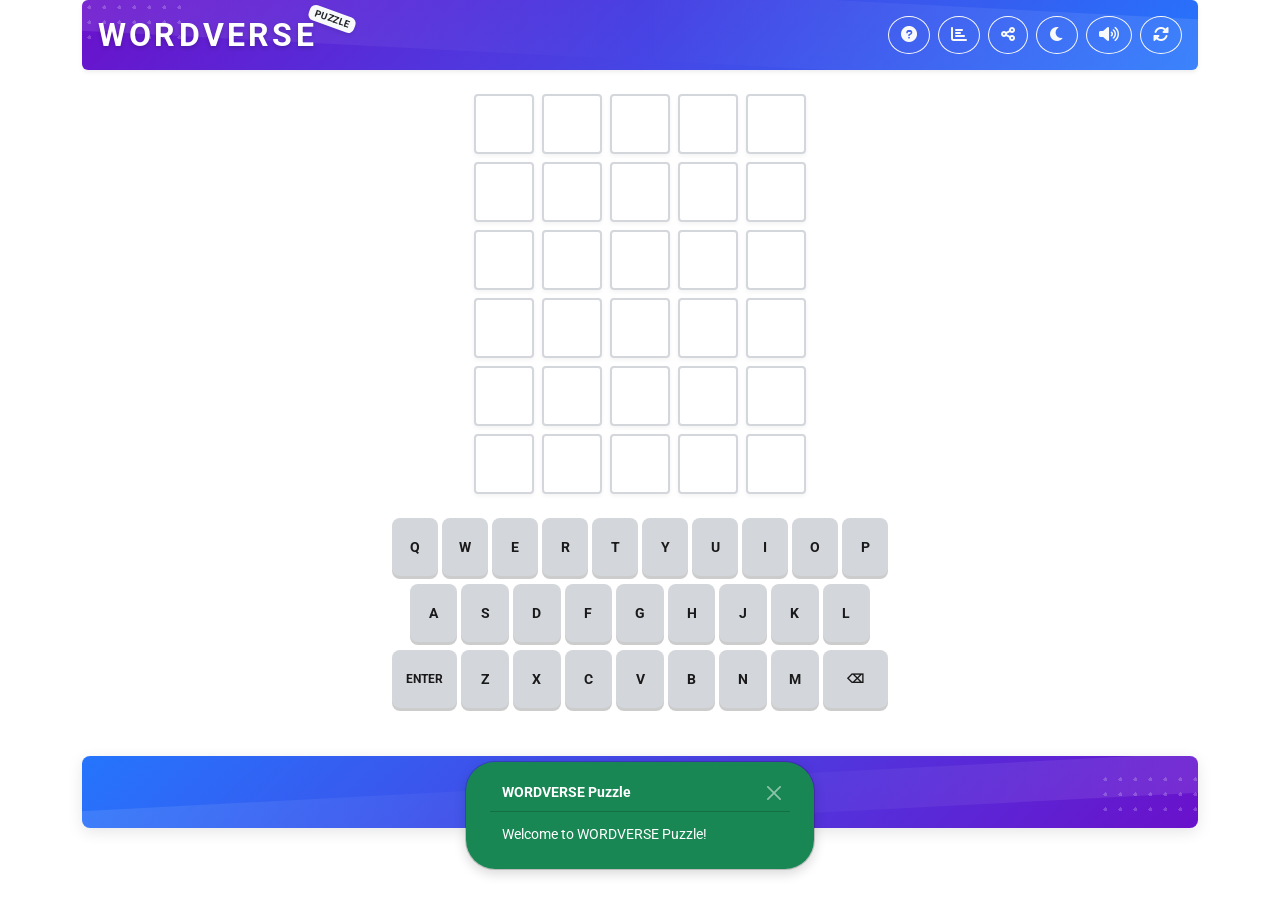
==== commit f193ccde: "improve with bootstrap" ====
--- a/index.html
+++ b/index.html
@@ -3,220 +3,277 @@
 <head>
     <meta charset="UTF-8">
     <meta name="viewport" content="width=device-width, initial-scale=1.0">
-    <meta name="description" content="WORDVERSE Puzzle - A word guessing game where you have six attempts to guess a five-letter word. Challenge your vocabulary and deduction skills!">
-    <title>WORDVERSE Puzzle</title>
-    <link rel="stylesheet" href="styles.css">
-    <link rel="stylesheet" href="additional-styles.css">
+    <meta name="description" content="WORDVERSE Puzzle - A daily word guessing game where you have six attempts to guess a five-letter word. Challenge your vocabulary and deduction skills with this free online Wordle-style game!">
+    <meta name="keywords" content="word game, puzzle game, wordle, word puzzle, daily word game, vocabulary game, free online game">
+    <meta name="author" content="Joker Designs">
+    <meta name="robots" content="index, follow">
+    <meta name="google-adsense-account" content="ca-pub-7507647094493595">
+    <meta property="og:title" content="WORDVERSE Puzzle - Daily Word Guessing Game">
+    <meta property="og:description" content="Challenge your vocabulary with WORDVERSE Puzzle, a free daily word guessing game. Six attempts to find the hidden five-letter word!">
+    <meta property="og:type" content="website">
+    <meta property="og:url" content="https://wordverse-puzzle.com">
+    <meta property="og:image" content="https://wordverse-puzzle.com/wordverse-preview.jpg">
+    <meta name="twitter:card" content="summary_large_image">
+    <meta name="twitter:title" content="WORDVERSE Puzzle - Daily Word Guessing Game">
+    <meta name="twitter:description" content="Challenge your vocabulary with WORDVERSE Puzzle, a free daily word guessing game!">
+    <meta name="twitter:image" content="https://wordverse-puzzle.com/wordverse-preview.jpg">
+    <title>WORDVERSE Puzzle - Daily Word Guessing Game | Free Online Word Game</title>
+    <link rel="canonical" href="https://wordverse-puzzle.com">
+    
+    <!-- Bootstrap 5 CSS -->
+    <link href="https://cdn.jsdelivr.net/npm/bootstrap@5.3.0/dist/css/bootstrap.min.css" rel="stylesheet">
+    
+    <!-- Custom CSS -->
+    <link rel="stylesheet" href="bootstrap-styles.css">
     <link rel="stylesheet" href="animations.css">
-    <link rel="stylesheet" href="modern-ui.css">
+    
+    <!-- Fonts and Icons -->
     <link rel="stylesheet" href="https://cdnjs.cloudflare.com/ajax/libs/animate.css/4.1.1/animate.min.css">
     <link href="https://fonts.googleapis.com/css2?family=Roboto:wght@300;400;700&display=swap" rel="stylesheet">
     <link rel="stylesheet" href="https://cdnjs.cloudflare.com/ajax/libs/font-awesome/6.0.0/css/all.min.css">
 </head>
 <body>
     <div id="confetti-container"></div>
-    <div class="toast-container" id="toast-container"></div>
-    <div id="loading" class="loading-container hidden">
-        <div class="loading-spinner"></div>
+    <div class="toast-container position-fixed bottom-0 end-0 p-3" id="toast-container"></div>
+    <div id="loading" class="loading-container d-none">
+        <div class="spinner-border text-primary" role="status">
+            <span class="visually-hidden">Loading...</span>
+        </div>
     </div>
-    <div class="container pt-0">
-        <header class="gradient-header">
-            <div class="header-content">
-                <div class="logo-container">
-                    <h1>WORDVERSE</h1>
-                    <span class="logo-badge glassmorphism">PUZZLE</span>
-                </div>
-                <div class="header-buttons">
-                    <button id="how-to-play" class="neumorphic" aria-label="How to play"><i class="fas fa-question-circle"></i></button>
-                    <button id="show-stats" class="neumorphic" aria-label="Show statistics"><i class="fas fa-chart-bar"></i></button>
-                    <button id="share-game" class="neumorphic" aria-label="Share this game"><i class="fas fa-share-alt"></i></button>
-                    <button id="toggle-theme" class="neumorphic" aria-label="Toggle dark mode"><i class="fas fa-moon"></i></button>
-                    <button id="sound-toggle" class="neumorphic" aria-label="Toggle sound"><i class="fas fa-volume-up"></i></button>
-                    <button id="reset-game" class="neumorphic" aria-label="New game"><i class="fas fa-sync-alt"></i></button>
+    
+    <div class="container py-0">
+        <header class="header-gradient mb-4 rounded shadow-sm position-relative overflow-hidden">
+            <div class="header-wave"></div>
+            <div class="header-dots"></div>
+            <div class="row align-items-center p-3 gap-is-0 position-relative z-1">
+                <div class="col-12 col-md-4 text-center text-md-start mb-2 mb-md-0">
+                    <div class="logo-container position-relative d-inline-block">
+                        <h1 class="mb-0 fw-bold">WORDVERSE</h1>
+                        <span class="logo-badge badge bg-light text-dark position-absolute">PUZZLE</span>
+                    </div>
+                </div>
+                <div class="col-12 col-md-8">
+                    <div class="d-flex justify-content-center justify-content-md-end gap-2">
+                        <button id="how-to-play" class="btn btn-outline-light rounded-circle" aria-label="How to play">
+                            <i class="fas fa-question-circle"></i>
+                        </button>
+                        <button id="show-stats" class="btn btn-outline-light rounded-circle" aria-label="Show statistics">
+                            <i class="fas fa-chart-bar"></i>
+                        </button>
+                        <button id="share-game" class="btn btn-outline-light rounded-circle" aria-label="Share this game">
+                            <i class="fas fa-share-alt"></i>
+                        </button>
+                        <button id="toggle-theme" class="btn btn-outline-light rounded-circle" aria-label="Toggle dark mode">
+                            <i class="fas fa-moon"></i>
+                        </button>
+                        <button id="sound-toggle" class="btn btn-outline-light rounded-circle" aria-label="Toggle sound">
+                            <i class="fas fa-volume-up"></i>
+                        </button>
+                        <button id="reset-game" class="btn btn-outline-light rounded-circle" aria-label="New game">
+                            <i class="fas fa-sync-alt"></i>
+                        </button>
+                    </div>
                 </div>
             </div>
         </header>
         
-        <div id="game-board" class="modern-board">
-            <!-- Rows will be generated by JavaScript -->
+        <main class="row justify-content-center">
+            <div class="col-12 col-md-8 col-lg-6">
+                <div id="game-board" class="game-board mb-4">
+                    <!-- Rows will be generated by JavaScript -->
+                </div>
+                
+                <div id="keyboard" class="keyboard mb-4">
+                    <div class="keyboard-row d-flex justify-content-center mb-2">
+                        <button class="key" data-key="q">q</button>
+                        <button class="key" data-key="w">w</button>
+                        <button class="key" data-key="e">e</button>
+                        <button class="key" data-key="r">r</button>
+                        <button class="key" data-key="t">t</button>
+                        <button class="key" data-key="y">y</button>
+                        <button class="key" data-key="u">u</button>
+                        <button class="key" data-key="i">i</button>
+                        <button class="key" data-key="o">o</button>
+                        <button class="key" data-key="p">p</button>
+                    </div>
+                    <div class="keyboard-row d-flex justify-content-center mb-2">
+                        <div class="spacer half"></div>
+                        <button class="key" data-key="a">a</button>
+                        <button class="key" data-key="s">s</button>
+                        <button class="key" data-key="d">d</button>
+                        <button class="key" data-key="f">f</button>
+                        <button class="key" data-key="g">g</button>
+                        <button class="key" data-key="h">h</button>
+                        <button class="key" data-key="j">j</button>
+                        <button class="key" data-key="k">k</button>
+                        <button class="key" data-key="l">l</button>
+                        <div class="spacer half"></div>
+                    </div>
+                    <div class="keyboard-row d-flex justify-content-center">
+                        <button class="key large" data-key="enter">enter</button>
+                        <button class="key" data-key="z">z</button>
+                        <button class="key" data-key="x">x</button>
+                        <button class="key" data-key="c">c</button>
+                        <button class="key" data-key="v">v</button>
+                        <button class="key" data-key="b">b</button>
+                        <button class="key" data-key="n">n</button>
+                        <button class="key" data-key="m">m</button>
+                        <button class="key large" data-key="backspace">⌫</button>
+                    </div>
+                </div>
+                
+                <div id="message" class="d-none"></div>
+                
+                <div id="share-container" class="d-none fade-in-up text-center mt-4">
+                    <button id="share-button" class="btn btn-primary">
+                        Share Results <i class="fas fa-share-alt"></i>
+                    </button>
+                    <div id="share-text" class="d-none mt-3"></div>
+                </div>
+            </div>
+        </main>
+        
+        <!-- Share Results Modal -->
+        <div id="share-modal" class="modal fade" tabindex="-1">
+            <div class="modal-dialog modal-dialog-centered">
+                <div class="modal-content">
+                    <div class="modal-header">
+                        <h5 class="modal-title">Share Your Results</h5>
+                        <button type="button" class="btn-close share-modal-close" data-bs-dismiss="modal" aria-label="Close"></button>
+                    </div>
+                    <div class="modal-body">
+                        <div class="share-stats mb-3">
+                            <div class="row text-center">
+                                <div class="col-4">
+                                    <div class="share-stat">
+                                        <div class="share-stat-value" id="share-guesses">0/6</div>
+                                        <div class="share-stat-label">Guesses</div>
+                                    </div>
+                                </div>
+                                <div class="col-4">
+                                    <div class="share-stat">
+                                        <div class="share-stat-value" id="share-date">05/27</div>
+                                        <div class="share-stat-label">Date</div>
+                                    </div>
+                                </div>
+                                <div class="col-4">
+                                    <div class="share-stat">
+                                        <div class="share-stat-value" id="share-time">00:00</div>
+                                        <div class="share-stat-label">Time</div>
+                                    </div>
+                                </div>
+                            </div>
+                        </div>
+                        <div class="share-grid mb-3" id="share-grid"></div>
+                        
+                        <div class="share-options">
+                            <div class="row g-2">
+                                <div class="col-6">
+                                    <button id="copy-results" class="btn btn-outline-primary w-100">
+                                        <i class="fas fa-copy"></i>
+                                        <span>Copy Results</span>
+                                    </button>
+                                </div>
+                                <div class="col-6">
+                                    <button id="share-twitter" class="btn btn-outline-info w-100">
+                                        <i class="fab fa-twitter"></i>
+                                        <span>Twitter</span>
+                                    </button>
+                                </div>
+                                <div class="col-6">
+                                    <button id="share-facebook" class="btn btn-outline-primary w-100">
+                                        <i class="fab fa-facebook-f"></i>
+                                        <span>Facebook</span>
+                                    </button>
+                                </div>
+                                <div class="col-6">
+                                    <button id="share-whatsapp" class="btn btn-outline-success w-100">
+                                        <i class="fab fa-whatsapp"></i>
+                                        <span>WhatsApp</span>
+                                    </button>
+                                </div>
+                            </div>
+                        </div>
+                    </div>
+                    <div class="modal-footer">
+                        <p class="text-center w-100 mb-0">Play WORDVERSE Puzzle daily for more fun!</p>
+                    </div>
+                </div>
+            </div>
         </div>
         
-        <div id="keyboard" class="modern-keyboard">
-            <div class="keyboard-row">
-                <button class="key neumorphic" data-key="q">q</button>
-                <button class="key neumorphic" data-key="w">w</button>
-                <button class="key neumorphic" data-key="e">e</button>
-                <button class="key neumorphic" data-key="r">r</button>
-                <button class="key neumorphic" data-key="t">t</button>
-                <button class="key neumorphic" data-key="y">y</button>
-                <button class="key neumorphic" data-key="u">u</button>
-                <button class="key neumorphic" data-key="i">i</button>
-                <button class="key neumorphic" data-key="o">o</button>
-                <button class="key neumorphic" data-key="p">p</button>
-            </div>
-            <div class="keyboard-row">
-                <div class="spacer half"></div>
-                <button class="key neumorphic" data-key="a">a</button>
-                <button class="key neumorphic" data-key="s">s</button>
-                <button class="key neumorphic" data-key="d">d</button>
-                <button class="key neumorphic" data-key="f">f</button>
-                <button class="key neumorphic" data-key="g">g</button>
-                <button class="key neumorphic" data-key="h">h</button>
-                <button class="key neumorphic" data-key="j">j</button>
-                <button class="key neumorphic" data-key="k">k</button>
-                <button class="key neumorphic" data-key="l">l</button>
-                <div class="spacer half"></div>
-            </div>
-            <div class="keyboard-row">
-                <button class="key large neumorphic" data-key="enter">enter</button>
-                <button class="key neumorphic" data-key="z">z</button>
-                <button class="key neumorphic" data-key="x">x</button>
-                <button class="key neumorphic" data-key="c">c</button>
-                <button class="key neumorphic" data-key="v">v</button>
-                <button class="key neumorphic" data-key="b">b</button>
-                <button class="key neumorphic" data-key="n">n</button>
-                <button class="key neumorphic" data-key="m">m</button>
-                <button class="key large neumorphic" data-key="backspace">⌫</button>
+        <!-- Share Game Modal -->
+        <div id="share-game-modal" class="modal fade" tabindex="-1">
+            <div class="modal-dialog modal-dialog-centered">
+                <div class="modal-content">
+                    <div class="modal-header">
+                        <h5 class="modal-title">Share WORDVERSE Puzzle</h5>
+                        <button type="button" class="btn-close share-game-modal-close" data-bs-dismiss="modal" aria-label="Close"></button>
+                    </div>
+                    <div class="modal-body">
+                        <p>Share this game with your friends and challenge them to solve the daily word puzzle!</p>
+                        
+                        <div class="share-options">
+                            <div class="row g-2">
+                                <div class="col-6">
+                                    <button id="share-game-twitter" class="btn btn-outline-info w-100">
+                                        <i class="fab fa-twitter"></i>
+                                        <span>Twitter</span>
+                                    </button>
+                                </div>
+                                <div class="col-6">
+                                    <button id="share-game-facebook" class="btn btn-outline-primary w-100">
+                                        <i class="fab fa-facebook-f"></i>
+                                        <span>Facebook</span>
+                                    </button>
+                                </div>
+                                <div class="col-6">
+                                    <button id="share-game-whatsapp" class="btn btn-outline-success w-100">
+                                        <i class="fab fa-whatsapp"></i>
+                                        <span>WhatsApp</span>
+                                    </button>
+                                </div>
+                                <div class="col-6">
+                                    <button id="share-game-email" class="btn btn-outline-secondary w-100">
+                                        <i class="fas fa-envelope"></i>
+                                        <span>Email</span>
+                                    </button>
+                                </div>
+                            </div>
+                        </div>
+                        
+                        <div class="mt-4">
+                            <label for="game-link" class="form-label">Game Link:</label>
+                            <div class="input-group">
+                                <input type="text" class="form-control" id="game-link" value="https://wordverse-puzzle.com" readonly>
+                                <button id="copy-game-link" class="btn btn-outline-secondary">
+                                    <i class="fas fa-copy"></i>
+                                </button>
+                            </div>
+                        </div>
+                    </div>
+                </div>
             </div>
         </div>
         
-        <div id="message" class="hidden"></div>
-        
-        <div id="share-container" class="hidden fade-in-up share-container">
-            <button id="share-button" class="btn-modern btn-primary">Share Results <i class="fas fa-share-alt"></i></button>
-            <div id="share-text" class="hidden share-text"></div>
-        </div>
-        
-        <!-- Share Results Modal -->
-        <div id="share-modal" class="hidden modal-transition modern-modal share-modal">
-            <div class="modal-content">
-                <span class="close share-modal-close"><i class="fas fa-times"></i></span>
-                <div class="modal-header">
-                    <h2>Share Your Results</h2>
-                    <div class="modal-subtitle">Let others know about your WORDVERSE Puzzle achievement!</div>
-                </div>
-                
-                <div class="share-result-display">
-                    <div class="share-stats">
-                        <div class="share-stat-item">
-                            <div class="share-stat-value" id="share-attempts">0/6</div>
-                            <div class="share-stat-label">Attempts</div>
-                        </div>
-                        <div class="share-stat-item">
-                            <div class="share-stat-value" id="share-time">00:00</div>
-                            <div class="share-stat-label">Time</div>
-                        </div>
-                    </div>
-                    <div class="share-grid" id="share-grid"></div>
-                </div>
-                
-                <div class="share-options">
-                    <button id="copy-results" class="share-option-btn">
-                        <i class="fas fa-copy"></i>
-                        <span>Copy Results</span>
-                    </button>
-                    <button id="share-twitter" class="share-option-btn twitter-btn">
-                        <i class="fab fa-twitter"></i>
-                        <span>Twitter</span>
-                    </button>
-                    <button id="share-facebook" class="share-option-btn facebook-btn">
-                        <i class="fab fa-facebook-f"></i>
-                        <span>Facebook</span>
-                    </button>
-                    <button id="share-whatsapp" class="share-option-btn whatsapp-btn">
-                        <i class="fab fa-whatsapp"></i>
-                        <span>WhatsApp</span>
-                    </button>
-                </div>
-                
-                <div class="share-footer">
-                    <p>Play WORDVERSE Puzzle daily for more fun!</p>
-                </div>
-            </div>
-        </div>
-        
-        <!-- Share Game Modal -->
-        <div id="share-game-modal" class="hidden modal-transition modern-modal share-modal">
-            <div class="modal-content">
-                <span class="close share-game-modal-close"><i class="fas fa-times"></i></span>
-                <div class="modal-header">
-                    <h2>Share WORDVERSE Puzzle</h2>
-                    <div class="modal-subtitle">Invite your friends to play this awesome word game!</div>
-                </div>
-                
-                <div class="share-game-content">
-                    <div class="game-preview">
-                        <div class="game-preview-logo">
-                            <span class="preview-logo-text">WORDVERSE</span>
-                            <span class="preview-logo-badge">PUZZLE</span>
-                        </div>
-                        <div class="game-preview-tagline">
-                            The daily word puzzle that challenges your vocabulary!
-                        </div>
-                    </div>
-                    
-                    <div class="game-link-container">
-                        <input type="text" id="game-link" class="game-link" value="https://wordverse-puzzle.com" readonly>
-                        <button id="copy-game-link" class="copy-link-btn"><i class="fas fa-copy"></i></button>
-                    </div>
-                </div>
-                
-                <div class="share-options">
-                    <button id="share-game-twitter" class="share-option-btn twitter-btn">
-                        <i class="fab fa-twitter"></i>
-                        <span>Twitter</span>
-                    </button>
-                    <button id="share-game-facebook" class="share-option-btn facebook-btn">
-                        <i class="fab fa-facebook-f"></i>
-                        <span>Facebook</span>
-                    </button>
-                    <button id="share-game-whatsapp" class="share-option-btn whatsapp-btn">
-                        <i class="fab fa-whatsapp"></i>
-                        <span>WhatsApp</span>
-                    </button>
-                    <button id="share-game-email" class="share-option-btn email-btn">
-                        <i class="fas fa-envelope"></i>
-                        <span>Email</span>
-                    </button>
-                </div>
-                
-                <div class="share-footer">
-                    <p>Thank you for spreading the word about WORDVERSE Puzzle!</p>
-                </div>
-            </div>
-        </div>
-        
-        <div id="modal" class="hidden modal-transition modern-modal help-modal">
-            <div class="modal-content">
-                <span class="close"><i class="fas fa-times"></i></span>
-                <div class="modal-header">
-                    <h2>How to Play</h2>
-                    <div class="modal-subtitle">Master the WORDVERSE Puzzle</div>
-                </div>
-                
-                <div class="modal-section">
-                    <div class="section-number">1</div>
-                    <div class="section-content">
-                        <h3>Guess the WORDVERSE in 6 tries</h3>
-                        <p>Each guess must be a valid 5-letter word from the English dictionary.</p>
-                    </div>
-                </div>
-                
-                <div class="modal-section">
-                    <div class="section-number">2</div>
-                    <div class="section-content">
-                        <h3>Submit your guess</h3>
-                        <p>Press ENTER to submit your guess. The color of the tiles will change to show how close your guess was.</p>
-                    </div>
-                </div>
-                
-                <div class="modal-section">
-                    <div class="section-number">3</div>
-                    <div class="section-content">
-                        <h3>Learn from the colors</h3>
-                        <div class="examples-container">
-                            <div class="example">
-                                <div class="example-tiles">
+        <!-- How to Play Modal -->
+        <div id="modal" class="modal fade" tabindex="-1">
+            <div class="modal-dialog modal-dialog-centered modal-dialog-scrollable">
+                <div class="modal-content">
+                    <div class="modal-header">
+                        <h5 class="modal-title">How to Play</h5>
+                        <button type="button" class="btn-close close" data-bs-dismiss="modal" aria-label="Close"></button>
+                    </div>
+                    <div class="modal-body">
+                        <p>Guess the WORDVERSE in 6 tries.</p>
+                        <p>Each guess must be a valid 5-letter word. Hit the enter button to submit.</p>
+                        <p>After each guess, the color of the tiles will change to show how close your guess was to the word.</p>
+                        
+                        <div class="examples mt-4">
+                            <h6>Examples</h6>
+                            
+                            <div class="example d-flex align-items-center mb-3">
+                                <div class="example-tiles me-3">
                                     <div class="tile correct">W</div>
                                     <div class="tile">E</div>
                                     <div class="tile">A</div>
@@ -224,13 +281,13 @@
                                     <div class="tile">Y</div>
                                 </div>
                                 <div class="example-text">
-                                    <div class="example-label">Correct</div>
-                                    <p>The letter W is in the word and in the correct spot.</p>
+                                    <div class="example-label fw-bold">Correct</div>
+                                    <p class="mb-0">The letter W is in the word and in the correct spot.</p>
                                 </div>
                             </div>
                             
-                            <div class="example">
-                                <div class="example-tiles">
+                            <div class="example d-flex align-items-center mb-3">
+                                <div class="example-tiles me-3">
                                     <div class="tile">P</div>
                                     <div class="tile present">I</div>
                                     <div class="tile">L</div>
@@ -238,13 +295,13 @@
                                     <div class="tile">S</div>
                                 </div>
                                 <div class="example-text">
-                                    <div class="example-label">Present</div>
-                                    <p>The letter I is in the word but in the wrong spot.</p>
+                                    <div class="example-label fw-bold">Present</div>
+                                    <p class="mb-0">The letter I is in the word but in the wrong spot.</p>
                                 </div>
                             </div>
                             
-                            <div class="example">
-                                <div class="example-tiles">
+                            <div class="example d-flex align-items-center">
+                                <div class="example-tiles me-3">
                                     <div class="tile">V</div>
                                     <div class="tile">A</div>
                                     <div class="tile">G</div>
@@ -252,63 +309,108 @@
                                     <div class="tile">E</div>
                                 </div>
                                 <div class="example-text">
-                                    <div class="example-label">Absent</div>
-                                    <p>The letter U is not in the word in any spot.</p>
-                                </div>
-                            </div>
-                        </div>
-                    </div>
-                </div>
-                
-                <div class="modal-footer">
-                    <p>A new WORDVERSE Puzzle is available each day!</p>
-                    <button class="start-playing-btn">Start Playing</button>
+                                    <div class="example-label fw-bold">Absent</div>
+                                    <p class="mb-0">The letter U is not in the word in any spot.</p>
+                                </div>
+                            </div>
+                        </div>
+                    </div>
+                    <div class="modal-footer">
+                        <p class="text-center w-100 mb-2">A new WORDVERSE Puzzle is available each day!</p>
+                        <button class="btn btn-primary start-playing-btn w-100">Start Playing</button>
+                    </div>
                 </div>
             </div>
         </div>
         
-        <div id="stats-modal" class="hidden modal-transition modern-modal">
-            <div class="modal-content">
-                <span class="close stats-close">&times;</span>
-                <h2>Statistics</h2>
-                <div class="stats-container">
-                    <div class="stat-box">
-                        <div class="stat-number" id="games-played">0</div>
-                        <div class="stat-label">Played</div>
-                    </div>
-                    <div class="stat-box">
-                        <div class="stat-number" id="win-percentage">0</div>
-                        <div class="stat-label">Win %</div>
-                    </div>
-                    <div class="stat-box">
-                        <div class="stat-number" id="current-streak">0</div>
-                        <div class="stat-label">Current Streak</div>
-                    </div>
-                    <div class="stat-box">
-                        <div class="stat-number" id="max-streak">0</div>
-                        <div class="stat-label">Max Streak</div>
-                    </div>
-                </div>
-                
-                <h3>Guess Distribution</h3>
-                <div class="guess-distribution" id="guess-distribution">
-                    <!-- Will be populated by JavaScript -->
+        <!-- Stats Modal -->
+        <div id="stats-modal" class="modal fade" tabindex="-1">
+            <div class="modal-dialog modal-dialog-centered">
+                <div class="modal-content">
+                    <div class="modal-header">
+                        <h5 class="modal-title">Statistics</h5>
+                        <button type="button" class="btn-close stats-close" data-bs-dismiss="modal" aria-label="Close"></button>
+                    </div>
+                    <div class="modal-body">
+                        <div class="stats-container">
+                            <div class="row text-center mb-4 g-2">
+                                <div class="col-3">
+                                    <div class="stat-box">
+                                        <div class="stat-number" id="games-played">0</div>
+                                        <div class="stat-label">Played</div>
+                                    </div>
+                                </div>
+                                <div class="col-3">
+                                    <div class="stat-box">
+                                        <div class="stat-number" id="win-percentage">0</div>
+                                        <div class="stat-label">Win %</div>
+                                    </div>
+                                </div>
+                                <div class="col-3">
+                                    <div class="stat-box">
+                                        <div class="stat-number" id="current-streak">0</div>
+                                        <div class="stat-label">Current<br>Streak</div>
+                                    </div>
+                                </div>
+                                <div class="col-3">
+                                    <div class="stat-box">
+                                        <div class="stat-number" id="max-streak">0</div>
+                                        <div class="stat-label">Max<br>Streak</div>
+                                    </div>
+                                </div>
+                            </div>
+                            
+                            <div class="mt-4">
+                                <h6 class="fw-bold mb-3">Guess Distribution</h6>
+                                <div class="guess-distribution" id="guess-distribution">
+                                    <!-- Will be populated by JavaScript -->
+                                </div>
+                            </div>
+                        </div>
+                    </div>
                 </div>
             </div>
         </div>
         
-        <div id="confetti-container"></div>
-        
-        <div id="toast-container"></div>
-        
-        <footer class="site-footer">
-            <div class="footer-content">
-                <p>Designed & Developed by <span class="branding-highlight">Joker Designs</span></p>
+        <footer class="mt-4 py-3 text-center footer-gradient">
+            <div class="footer-content position-relative">
+                <div class="footer-wave"></div>
+                <p class="mb-0 position-relative z-1">Designed & Developed by <span class="fw-bold text-light">Joker Designs</span></p>
+                <div class="footer-dots"></div>
             </div>
         </footer>
     </div>
     
+    <!-- Bootstrap 5 JS Bundle with Popper -->
+    <script src="https://cdn.jsdelivr.net/npm/bootstrap@5.3.0/dist/js/bootstrap.bundle.min.js"></script>
+    
+    <!-- Game Scripts -->
     <script src="words.js"></script>
-    <script src="script.js"></script>
+    <script src="bootstrap-script.js"></script>
+    <script async src="https://pagead2.googlesyndication.com/pagead/js/adsbygoogle.js?client=ca-pub-7507647094493595"
+     crossorigin="anonymous"></script>
+     
+    <!-- Structured Data for SEO -->
+    <script type="application/ld+json">
+    {
+      "@context": "https://schema.org",
+      "@type": "WebApplication",
+      "name": "WORDVERSE Puzzle",
+      "url": "https://wordverse-puzzle.com",
+      "description": "A daily word guessing game where you have six attempts to guess a five-letter word. Challenge your vocabulary and deduction skills!",
+      "applicationCategory": "GameApplication",
+      "genre": "Word Game",
+      "operatingSystem": "Web Browser",
+      "offers": {
+        "@type": "Offer",
+        "price": "0",
+        "priceCurrency": "USD"
+      },
+      "author": {
+        "@type": "Organization",
+        "name": "Joker Designs"
+      }
+    }
+    </script>
 </body>
 </html>
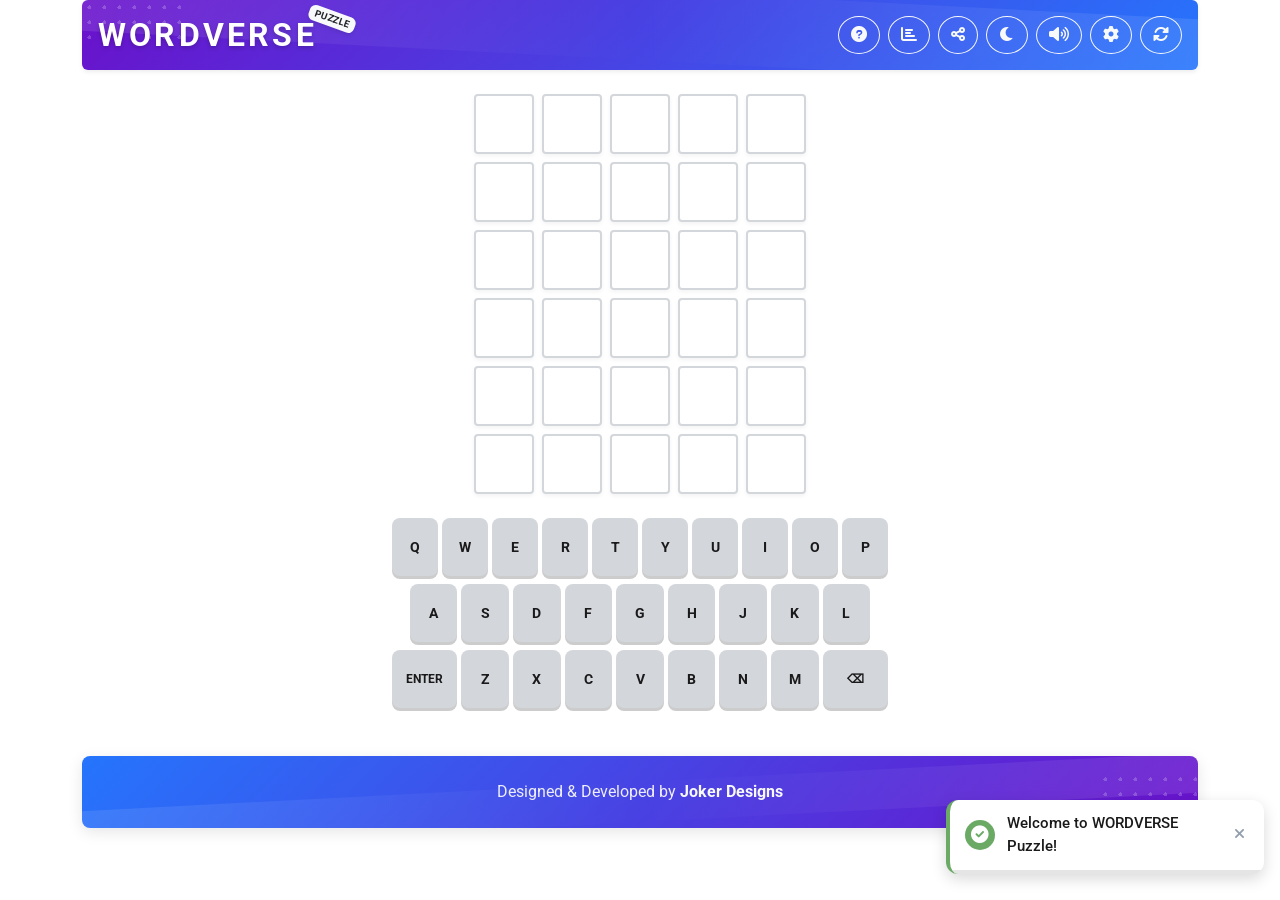
==== commit 357e31dd: "with words functionality improve the toaster messages and introduce the new levels functionality" ====
--- a/index.html
+++ b/index.html
@@ -63,11 +63,14 @@
                         <button id="share-game" class="btn btn-outline-light rounded-circle" aria-label="Share this game">
                             <i class="fas fa-share-alt"></i>
                         </button>
-                        <button id="toggle-theme" class="btn btn-outline-light rounded-circle" aria-label="Toggle dark mode">
+                        <button id="toggle-theme" class="btn btn-outline-light rounded-circle" aria-label="Toggle theme">
                             <i class="fas fa-moon"></i>
                         </button>
                         <button id="sound-toggle" class="btn btn-outline-light rounded-circle" aria-label="Toggle sound">
                             <i class="fas fa-volume-up"></i>
+                        </button>
+                        <button id="settings-button" class="btn btn-outline-light rounded-circle" aria-label="Game settings">
+                            <i class="fas fa-cog"></i>
                         </button>
                         <button id="reset-game" class="btn btn-outline-light rounded-circle" aria-label="New game">
                             <i class="fas fa-sync-alt"></i>
@@ -136,14 +139,18 @@
         <!-- Share Results Modal -->
         <div id="share-modal" class="modal fade" tabindex="-1">
             <div class="modal-dialog modal-dialog-centered">
-                <div class="modal-content">
+                <div class="modal-content share-modal-content">
                     <div class="modal-header">
                         <h5 class="modal-title">Share Your Results</h5>
                         <button type="button" class="btn-close share-modal-close" data-bs-dismiss="modal" aria-label="Close"></button>
                     </div>
                     <div class="modal-body">
-                        <div class="share-stats mb-3">
-                            <div class="row text-center">
+                        <!-- Animated confetti background -->
+                        <div class="share-confetti-bg"></div>
+                        
+                        <!-- Stats cards with modern design -->
+                        <div class="share-stats mb-4">
+                            <div class="row text-center g-2">
                                 <div class="col-4">
                                     <div class="share-stat">
                                         <div class="share-stat-value" id="share-guesses">0/6</div>
@@ -164,31 +171,37 @@
                                 </div>
                             </div>
                         </div>
-                        <div class="share-grid mb-3" id="share-grid"></div>
-                        
-                        <div class="share-options">
+                        
+                        <!-- Result grid with animation -->
+                        <div class="share-grid-container mb-4">
+                            <div class="share-grid-title">Your Results</div>
+                            <div class="share-grid" id="share-grid"></div>
+                        </div>
+                        
+                        <!-- Modern share options with hover effects -->
+                        <div class="share-options mb-3">
                             <div class="row g-2">
                                 <div class="col-6">
-                                    <button id="copy-results" class="btn btn-outline-primary w-100">
-                                        <i class="fas fa-copy"></i>
+                                    <button id="copy-results" class="btn btn-modern w-100 copy-btn">
+                                        <i class="fas fa-copy me-2"></i>
                                         <span>Copy Results</span>
                                     </button>
                                 </div>
                                 <div class="col-6">
-                                    <button id="share-twitter" class="btn btn-outline-info w-100">
-                                        <i class="fab fa-twitter"></i>
+                                    <button id="share-twitter" class="btn btn-modern twitter-btn w-100">
+                                        <i class="fab fa-twitter me-2"></i>
                                         <span>Twitter</span>
                                     </button>
                                 </div>
                                 <div class="col-6">
-                                    <button id="share-facebook" class="btn btn-outline-primary w-100">
-                                        <i class="fab fa-facebook-f"></i>
+                                    <button id="share-facebook" class="btn btn-modern facebook-btn w-100">
+                                        <i class="fab fa-facebook-f me-2"></i>
                                         <span>Facebook</span>
                                     </button>
                                 </div>
                                 <div class="col-6">
-                                    <button id="share-whatsapp" class="btn btn-outline-success w-100">
-                                        <i class="fab fa-whatsapp"></i>
+                                    <button id="share-whatsapp" class="btn btn-modern whatsapp-btn w-100">
+                                        <i class="fab fa-whatsapp me-2"></i>
                                         <span>WhatsApp</span>
                                     </button>
                                 </div>
@@ -205,50 +218,69 @@
         <!-- Share Game Modal -->
         <div id="share-game-modal" class="modal fade" tabindex="-1">
             <div class="modal-dialog modal-dialog-centered">
-                <div class="modal-content">
+                <div class="modal-content share-modal-content">
                     <div class="modal-header">
                         <h5 class="modal-title">Share WORDVERSE Puzzle</h5>
                         <button type="button" class="btn-close share-game-modal-close" data-bs-dismiss="modal" aria-label="Close"></button>
                     </div>
                     <div class="modal-body">
-                        <p>Share this game with your friends and challenge them to solve the daily word puzzle!</p>
-                        
+                        <!-- Decorative elements -->
+                        <div class="share-game-decoration"></div>
+                        
+                        <!-- Game preview card -->
+                        <div class="game-preview-card mb-4">
+                            <div class="game-preview-icon">
+                                <i class="fas fa-puzzle-piece"></i>
+                            </div>
+                            <div class="game-preview-content">
+                                <h6 class="mb-1">WORDVERSE Puzzle</h6>
+                                <p class="mb-0">Challenge your friends to solve today's word puzzle!</p>
+                            </div>
+                        </div>
+                        
+                        <!-- Modern URL copy section -->
+                        <div class="url-copy-section mb-4">
+                            <label for="game-link" class="form-label fw-bold">Game Link:</label>
+                            <div class="input-group url-copy-group">
+                                <input type="text" class="form-control" id="game-link" readonly>
+                                <button id="copy-game-link" class="btn btn-modern copy-btn">
+                                    <i class="fas fa-copy"></i>
+                                    <span class="copy-text">Copy</span>
+                                </button>
+                            </div>
+                            <div id="copy-success-message" class="copy-success-message mt-1 d-none">
+                                <i class="fas fa-check-circle"></i> Link copied to clipboard!
+                            </div>
+                        </div>
+                        
+                        <!-- Modern share options with hover effects -->
                         <div class="share-options">
+                            <h6 class="mb-3 fw-bold">Share via:</h6>
                             <div class="row g-2">
                                 <div class="col-6">
-                                    <button id="share-game-twitter" class="btn btn-outline-info w-100">
-                                        <i class="fab fa-twitter"></i>
+                                    <button id="share-game-twitter" class="btn btn-modern twitter-btn w-100">
+                                        <i class="fab fa-twitter me-2"></i>
                                         <span>Twitter</span>
                                     </button>
                                 </div>
                                 <div class="col-6">
-                                    <button id="share-game-facebook" class="btn btn-outline-primary w-100">
-                                        <i class="fab fa-facebook-f"></i>
+                                    <button id="share-game-facebook" class="btn btn-modern facebook-btn w-100">
+                                        <i class="fab fa-facebook-f me-2"></i>
                                         <span>Facebook</span>
                                     </button>
                                 </div>
                                 <div class="col-6">
-                                    <button id="share-game-whatsapp" class="btn btn-outline-success w-100">
-                                        <i class="fab fa-whatsapp"></i>
+                                    <button id="share-game-whatsapp" class="btn btn-modern whatsapp-btn w-100">
+                                        <i class="fab fa-whatsapp me-2"></i>
                                         <span>WhatsApp</span>
                                     </button>
                                 </div>
                                 <div class="col-6">
-                                    <button id="share-game-email" class="btn btn-outline-secondary w-100">
-                                        <i class="fas fa-envelope"></i>
+                                    <button id="share-game-email" class="btn btn-modern email-btn w-100">
+                                        <i class="fas fa-envelope me-2"></i>
                                         <span>Email</span>
                                     </button>
                                 </div>
-                            </div>
-                        </div>
-                        
-                        <div class="mt-4">
-                            <label for="game-link" class="form-label">Game Link:</label>
-                            <div class="input-group">
-                                <input type="text" class="form-control" id="game-link" value="https://wordverse-puzzle.com" readonly>
-                                <button id="copy-game-link" class="btn btn-outline-secondary">
-                                    <i class="fas fa-copy"></i>
-                                </button>
                             </div>
                         </div>
                     </div>
@@ -367,6 +399,102 @@
                                 </div>
                             </div>
                         </div>
+                    </div>
+                </div>
+            </div>
+        </div>
+        
+        <!-- Settings Modal -->
+        <div id="settings-modal" class="modal fade" tabindex="-1">
+            <div class="modal-dialog modal-dialog-centered">
+                <div class="modal-content settings-modal-content">
+                    <div class="modal-header settings-modal-header">
+                        <h5 class="modal-title"><i class="fas fa-cog me-2"></i>Game Settings</h5>
+                        <button type="button" class="btn-close settings-close" data-bs-dismiss="modal" aria-label="Close"></button>
+                    </div>
+                    <div class="modal-body settings-modal-body">
+                        <!-- Decorative elements -->
+                        <div class="settings-decoration"></div>
+                        
+                        <div class="settings-container">
+                            <div class="settings-card mb-4">
+                                <div class="settings-card-header">
+                                    <div class="settings-icon"><i class="fas fa-text-height"></i></div>
+                                    <h6 class="fw-bold mb-0">Word Length</h6>
+                                </div>
+                                <div class="settings-card-body">
+                                    <p class="text-muted small mb-3">Choose how many letters you want to play with. Changing this will start a new game.</p>
+                                    <div class="word-length-selector">
+                                        <button class="word-length-btn" data-length="3">
+                                            <span class="length-value">3</span>
+                                            <span class="length-label">Easy</span>
+                                        </button>
+                                        <button class="word-length-btn" data-length="4">
+                                            <span class="length-value">4</span>
+                                            <span class="length-label">Casual</span>
+                                        </button>
+                                        <button class="word-length-btn active" data-length="5">
+                                            <span class="length-value">5</span>
+                                            <span class="length-label">Classic</span>
+                                        </button>
+                                        <button class="word-length-btn" data-length="6">
+                                            <span class="length-value">6</span>
+                                            <span class="length-label">Expert</span>
+                                        </button>
+                                    </div>
+                                </div>
+                            </div>
+                            
+                            <div class="settings-card mb-4">
+                                <div class="settings-card-header">
+                                    <div class="settings-icon"><i class="fas fa-chart-line"></i></div>
+                                    <h6 class="fw-bold mb-0">Difficulty</h6>
+                                </div>
+                                <div class="settings-card-body">
+                                    <p class="text-muted small mb-3">Select the difficulty level for word selection.</p>
+                                    <div class="difficulty-selector">
+                                        <div class="difficulty-option">
+                                            <input type="radio" class="btn-check" name="difficulty" id="difficulty-easy" value="easy" autocomplete="off">
+                                            <label class="difficulty-btn difficulty-easy" for="difficulty-easy">
+                                                <span class="difficulty-icon"><i class="fas fa-smile"></i></span>
+                                                <span class="difficulty-info">
+                                                    <span class="difficulty-name">Easy</span>
+                                                    <span class="difficulty-desc">Common words</span>
+                                                </span>
+                                            </label>
+                                        </div>
+                                        
+                                        <div class="difficulty-option">
+                                            <input type="radio" class="btn-check" name="difficulty" id="difficulty-medium" value="medium" autocomplete="off" checked>
+                                            <label class="difficulty-btn difficulty-medium" for="difficulty-medium">
+                                                <span class="difficulty-icon"><i class="fas fa-meh"></i></span>
+                                                <span class="difficulty-info">
+                                                    <span class="difficulty-name">Medium</span>
+                                                    <span class="difficulty-desc">Mixed difficulty</span>
+                                                </span>
+                                            </label>
+                                        </div>
+                                        
+                                        <div class="difficulty-option">
+                                            <input type="radio" class="btn-check" name="difficulty" id="difficulty-hard" value="hard" autocomplete="off">
+                                            <label class="difficulty-btn difficulty-hard" for="difficulty-hard">
+                                                <span class="difficulty-icon"><i class="fas fa-dizzy"></i></span>
+                                                <span class="difficulty-info">
+                                                    <span class="difficulty-name">Hard</span>
+                                                    <span class="difficulty-desc">Challenging words</span>
+                                                </span>
+                                            </label>
+                                        </div>
+                                    </div>
+                                </div>
+                            </div>
+                        </div>
+                    </div>
+                    <div class="modal-footer settings-modal-footer">
+                        <button type="button" class="btn btn-outline-secondary" data-bs-dismiss="modal">Cancel</button>
+                        <button type="button" class="btn btn-primary save-settings-btn" id="save-settings">
+                            <i class="fas fa-save me-2"></i>Save Changes
+                        </button>
                     </div>
                 </div>
             </div>
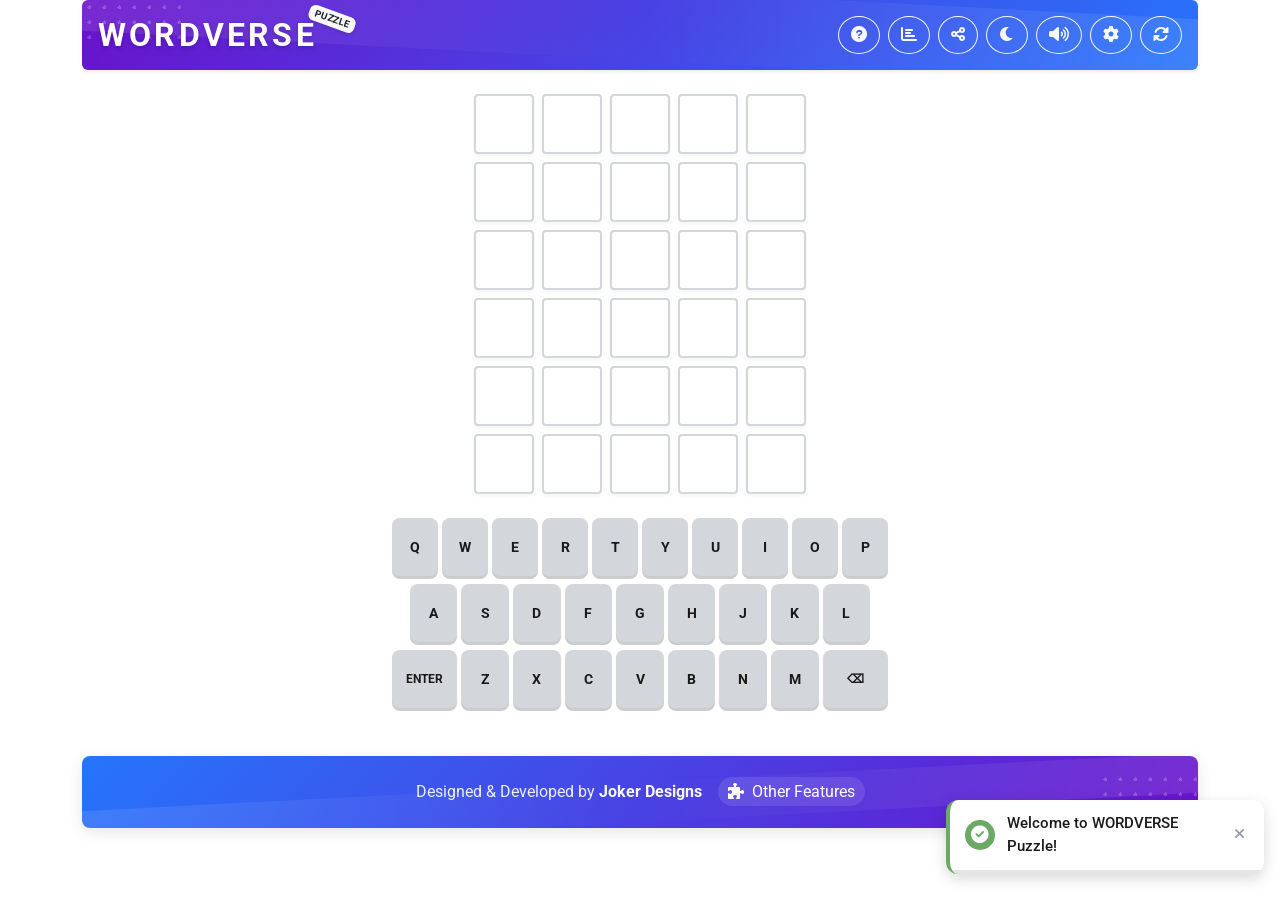
==== commit ae2e6a45: "added other features" ====
--- a/index.html
+++ b/index.html
@@ -141,7 +141,7 @@
             <div class="modal-dialog modal-dialog-centered">
                 <div class="modal-content share-modal-content">
                     <div class="modal-header">
-                        <h5 class="modal-title">Share Your Results</h5>
+                        <h5 class="modal-title"><i class="fas fa-share-alt me-2"></i>Share Your Results</h5>
                         <button type="button" class="btn-close share-modal-close" data-bs-dismiss="modal" aria-label="Close"></button>
                     </div>
                     <div class="modal-body">
@@ -220,7 +220,7 @@
             <div class="modal-dialog modal-dialog-centered">
                 <div class="modal-content share-modal-content">
                     <div class="modal-header">
-                        <h5 class="modal-title">Share WORDVERSE Puzzle</h5>
+                        <h5 class="modal-title"><i class="fas fa-link me-2"></i>Share WORDVERSE Puzzle</h5>
                         <button type="button" class="btn-close share-game-modal-close" data-bs-dismiss="modal" aria-label="Close"></button>
                     </div>
                     <div class="modal-body">
@@ -293,7 +293,7 @@
             <div class="modal-dialog modal-dialog-centered modal-dialog-scrollable">
                 <div class="modal-content">
                     <div class="modal-header">
-                        <h5 class="modal-title">How to Play</h5>
+                        <h5 class="modal-title"><i class="fas fa-question-circle me-2"></i>How to Play</h5>
                         <button type="button" class="btn-close close" data-bs-dismiss="modal" aria-label="Close"></button>
                     </div>
                     <div class="modal-body">
@@ -360,7 +360,7 @@
             <div class="modal-dialog modal-dialog-centered">
                 <div class="modal-content">
                     <div class="modal-header">
-                        <h5 class="modal-title">Statistics</h5>
+                        <h5 class="modal-title"><i class="fas fa-chart-bar me-2"></i>Statistics</h5>
                         <button type="button" class="btn-close stats-close" data-bs-dismiss="modal" aria-label="Close"></button>
                     </div>
                     <div class="modal-body">
@@ -503,7 +503,14 @@
         <footer class="mt-4 py-3 text-center footer-gradient">
             <div class="footer-content position-relative">
                 <div class="footer-wave"></div>
-                <p class="mb-0 position-relative z-1">Designed & Developed by <span class="fw-bold text-light">Joker Designs</span></p>
+                <div class="d-flex flex-column flex-md-row justify-content-center align-items-center gap-3 position-relative z-1">
+                    <p class="mb-0">Designed & Developed by <span class="fw-bold text-light">Joker Designs</span></p>
+                    <div class="footer-links">
+                        <a href="#" id="other-features-link" class="text-white text-decoration-none">
+                            <i class="fas fa-puzzle-piece me-1"></i> Other Features
+                        </a>
+                    </div>
+                </div>
                 <div class="footer-dots"></div>
             </div>
         </footer>
@@ -540,5 +547,209 @@
       }
     }
     </script>
+    
+    <!-- Other Features Modal -->
+    <div id="features-modal" class="modal fade" tabindex="-1">
+        <div class="modal-dialog modal-dialog-centered modal-lg modal-dialog-scrollable">
+            <div class="modal-content features-modal-content">
+                <div class="modal-header features-modal-header">
+                    <h5 class="modal-title"><i class="fas fa-puzzle-piece me-2"></i>WORDVERSE Ecosystem</h5>
+                    <button type="button" class="btn-close features-close" data-bs-dismiss="modal" aria-label="Close"></button>
+                </div>
+                <div class="modal-body features-modal-body">
+                    <!-- Decorative elements -->
+                    <div class="features-decoration"></div>
+                    
+                    <div class="features-container">
+                        <div class="features-intro mb-4 text-center">
+                            <h4 class="mb-2">Explore Our Growing Ecosystem</h4>
+                            <p class="text-muted mb-0">We're expanding beyond word puzzles! Check out these upcoming features and games.</p>
+                        </div>
+                        
+                        <!-- Games Section -->
+                        <div class="features-section">
+                            <div class="features-section-header">
+                                <div class="features-icon"><i class="fas fa-gamepad"></i></div>
+                                <h5 class="mb-0">Games</h5>
+                            </div>
+                            <div class="features-section-body">
+                                <div class="row g-3">
+                                    <div class="col-md-4">
+                                        <div class="feature-card">
+                                            <div class="feature-card-icon"><i class="fas fa-th"></i></div>
+                                            <div class="feature-card-content">
+                                                <h6>2048</h6>
+                                                <p class="mb-2 small">Merge tiles to reach 2048 in this addictive puzzle game.</p>
+                                                <span class="coming-soon-badge">Coming Soon</span>
+                                            </div>
+                                        </div>
+                                    </div>
+                                    <div class="col-md-4">
+                                        <div class="feature-card">
+                                            <div class="feature-card-icon"><i class="fas fa-dove"></i></div>
+                                            <div class="feature-card-content">
+                                                <h6>Flappy Bird</h6>
+                                                <p class="mb-2 small">Navigate through pipes in this classic arcade game.</p>
+                                                <span class="coming-soon-badge">Coming Soon</span>
+                                            </div>
+                                        </div>
+                                    </div>
+                                    <div class="col-md-4">
+                                        <div class="feature-card">
+                                            <div class="feature-card-icon"><i class="fas fa-hashtag"></i></div>
+                                            <div class="feature-card-content">
+                                                <h6>Tic Tac Toe</h6>
+                                                <p class="mb-2 small">Classic game of X's and O's with single and multiplayer modes.</p>
+                                                <span class="coming-soon-badge">Coming Soon</span>
+                                            </div>
+                                        </div>
+                                    </div>
+                                </div>
+                            </div>
+                        </div>
+                        
+                        <!-- Tools Section -->
+                        <div class="features-section">
+                            <div class="features-section-header">
+                                <div class="features-icon"><i class="fas fa-tools"></i></div>
+                                <h5 class="mb-0">Tools</h5>
+                            </div>
+                            <div class="features-section-body">
+                                <div class="row g-3">
+                                    <div class="col-md-3">
+                                        <div class="feature-card">
+                                            <div class="feature-card-icon"><i class="fas fa-calculator"></i></div>
+                                            <div class="feature-card-content">
+                                                <h6>GPA Calculator</h6>
+                                                <p class="mb-2 small">Calculate your GPA easily with our simple tool.</p>
+                                                <span class="coming-soon-badge">Coming Soon</span>
+                                            </div>
+                                        </div>
+                                    </div>
+                                    <div class="col-md-3">
+                                        <div class="feature-card">
+                                            <div class="feature-card-icon"><i class="fas fa-weight"></i></div>
+                                            <div class="feature-card-content">
+                                                <h6>BMI Calculator</h6>
+                                                <p class="mb-2 small">Check your Body Mass Index with our calculator.</p>
+                                                <span class="coming-soon-badge">Coming Soon</span>
+                                            </div>
+                                        </div>
+                                    </div>
+                                    <div class="col-md-3">
+                                        <div class="feature-card">
+                                            <div class="feature-card-icon"><i class="fas fa-birthday-cake"></i></div>
+                                            <div class="feature-card-content">
+                                                <h6>Age Calculator</h6>
+                                                <p class="mb-2 small">Calculate your exact age in years, months, and days.</p>
+                                                <span class="coming-soon-badge">Coming Soon</span>
+                                            </div>
+                                        </div>
+                                    </div>
+                                    <div class="col-md-3">
+                                        <div class="feature-card">
+                                            <div class="feature-card-icon"><i class="fas fa-exchange-alt"></i></div>
+                                            <div class="feature-card-content">
+                                                <h6>Unit Converter</h6>
+                                                <p class="mb-2 small">Convert between different units of measurement.</p>
+                                                <span class="coming-soon-badge">Coming Soon</span>
+                                            </div>
+                                        </div>
+                                    </div>
+                                </div>
+                            </div>
+                        </div>
+                        
+                        <!-- Quotes/Jokes Section -->
+                        <div class="features-section">
+                            <div class="features-section-header">
+                                <div class="features-icon"><i class="fas fa-quote-right"></i></div>
+                                <h5 class="mb-0">Quotes & Jokes</h5>
+                            </div>
+                            <div class="features-section-body">
+                                <div class="row g-3">
+                                    <div class="col-md-4">
+                                        <div class="feature-card">
+                                            <div class="feature-card-icon"><i class="fas fa-lightbulb"></i></div>
+                                            <div class="feature-card-content">
+                                                <h6>Motivational Quotes</h6>
+                                                <p class="mb-2 small">Get inspired with random motivational quotes.</p>
+                                                <span class="coming-soon-badge">Coming Soon</span>
+                                            </div>
+                                        </div>
+                                    </div>
+                                    <div class="col-md-4">
+                                        <div class="feature-card">
+                                            <div class="feature-card-icon"><i class="fas fa-laugh"></i></div>
+                                            <div class="feature-card-content">
+                                                <h6>Jokes by Category</h6>
+                                                <p class="mb-2 small">Browse jokes by category for a good laugh.</p>
+                                                <span class="coming-soon-badge">Coming Soon</span>
+                                            </div>
+                                        </div>
+                                    </div>
+                                    <div class="col-md-4">
+                                        <div class="feature-card">
+                                            <div class="feature-card-icon"><i class="fas fa-calendar-day"></i></div>
+                                            <div class="feature-card-content">
+                                                <h6>Daily Quote Generator</h6>
+                                                <p class="mb-2 small">Start your day with a fresh quote every morning.</p>
+                                                <span class="coming-soon-badge">Coming Soon</span>
+                                            </div>
+                                        </div>
+                                    </div>
+                                </div>
+                            </div>
+                        </div>
+                        
+                        <!-- Habit Tracker Section -->
+                        <div class="features-section">
+                            <div class="features-section-header">
+                                <div class="features-icon"><i class="fas fa-chart-line"></i></div>
+                                <h5 class="mb-0">Habit Tracker</h5>
+                            </div>
+                            <div class="features-section-body">
+                                <div class="row g-3">
+                                    <div class="col-md-4">
+                                        <div class="feature-card">
+                                            <div class="feature-card-icon"><i class="fas fa-tint"></i></div>
+                                            <div class="feature-card-content">
+                                                <h6>Water Tracker</h6>
+                                                <p class="mb-2 small">Track your daily water intake and stay hydrated.</p>
+                                                <span class="coming-soon-badge">Coming Soon</span>
+                                            </div>
+                                        </div>
+                                    </div>
+                                    <div class="col-md-4">
+                                        <div class="feature-card">
+                                            <div class="feature-card-icon"><i class="fas fa-book-reader"></i></div>
+                                            <div class="feature-card-content">
+                                                <h6>Study Tracker</h6>
+                                                <p class="mb-2 small">Monitor your study hours and boost productivity.</p>
+                                                <span class="coming-soon-badge">Coming Soon</span>
+                                            </div>
+                                        </div>
+                                    </div>
+                                    <div class="col-md-4">
+                                        <div class="feature-card">
+                                            <div class="feature-card-icon"><i class="fas fa-tasks"></i></div>
+                                            <div class="feature-card-content">
+                                                <h6>Productivity Board</h6>
+                                                <p class="mb-2 small">Visualize your productivity with our interactive board.</p>
+                                                <span class="coming-soon-badge">Coming Soon</span>
+                                            </div>
+                                        </div>
+                                    </div>
+                                </div>
+                            </div>
+                        </div>
+                    </div>
+                </div>
+                <div class="modal-footer features-modal-footer">
+                    <p class="text-center w-100 mb-0"><i class="fas fa-rocket me-2"></i>More features coming soon! Stay tuned for updates.</p>
+                </div>
+            </div>
+        </div>
+    </div>
 </body>
 </html>
